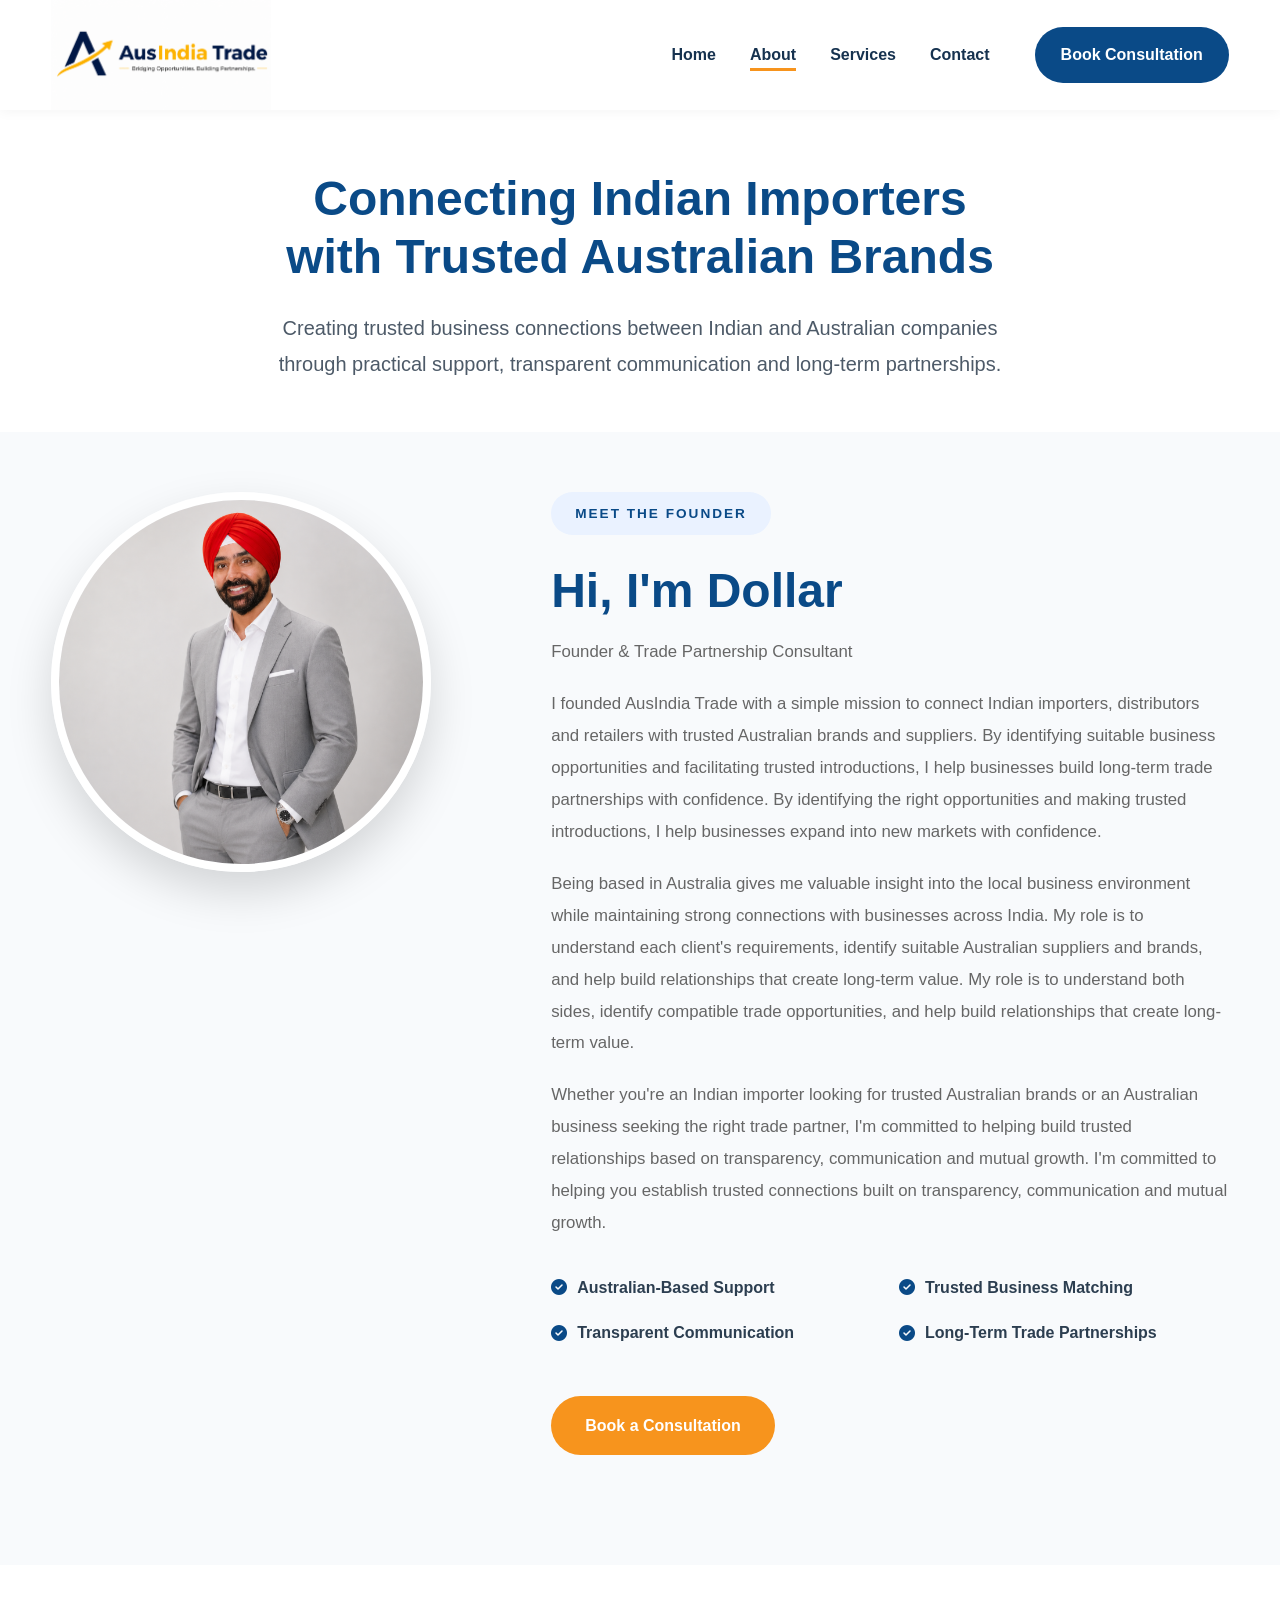
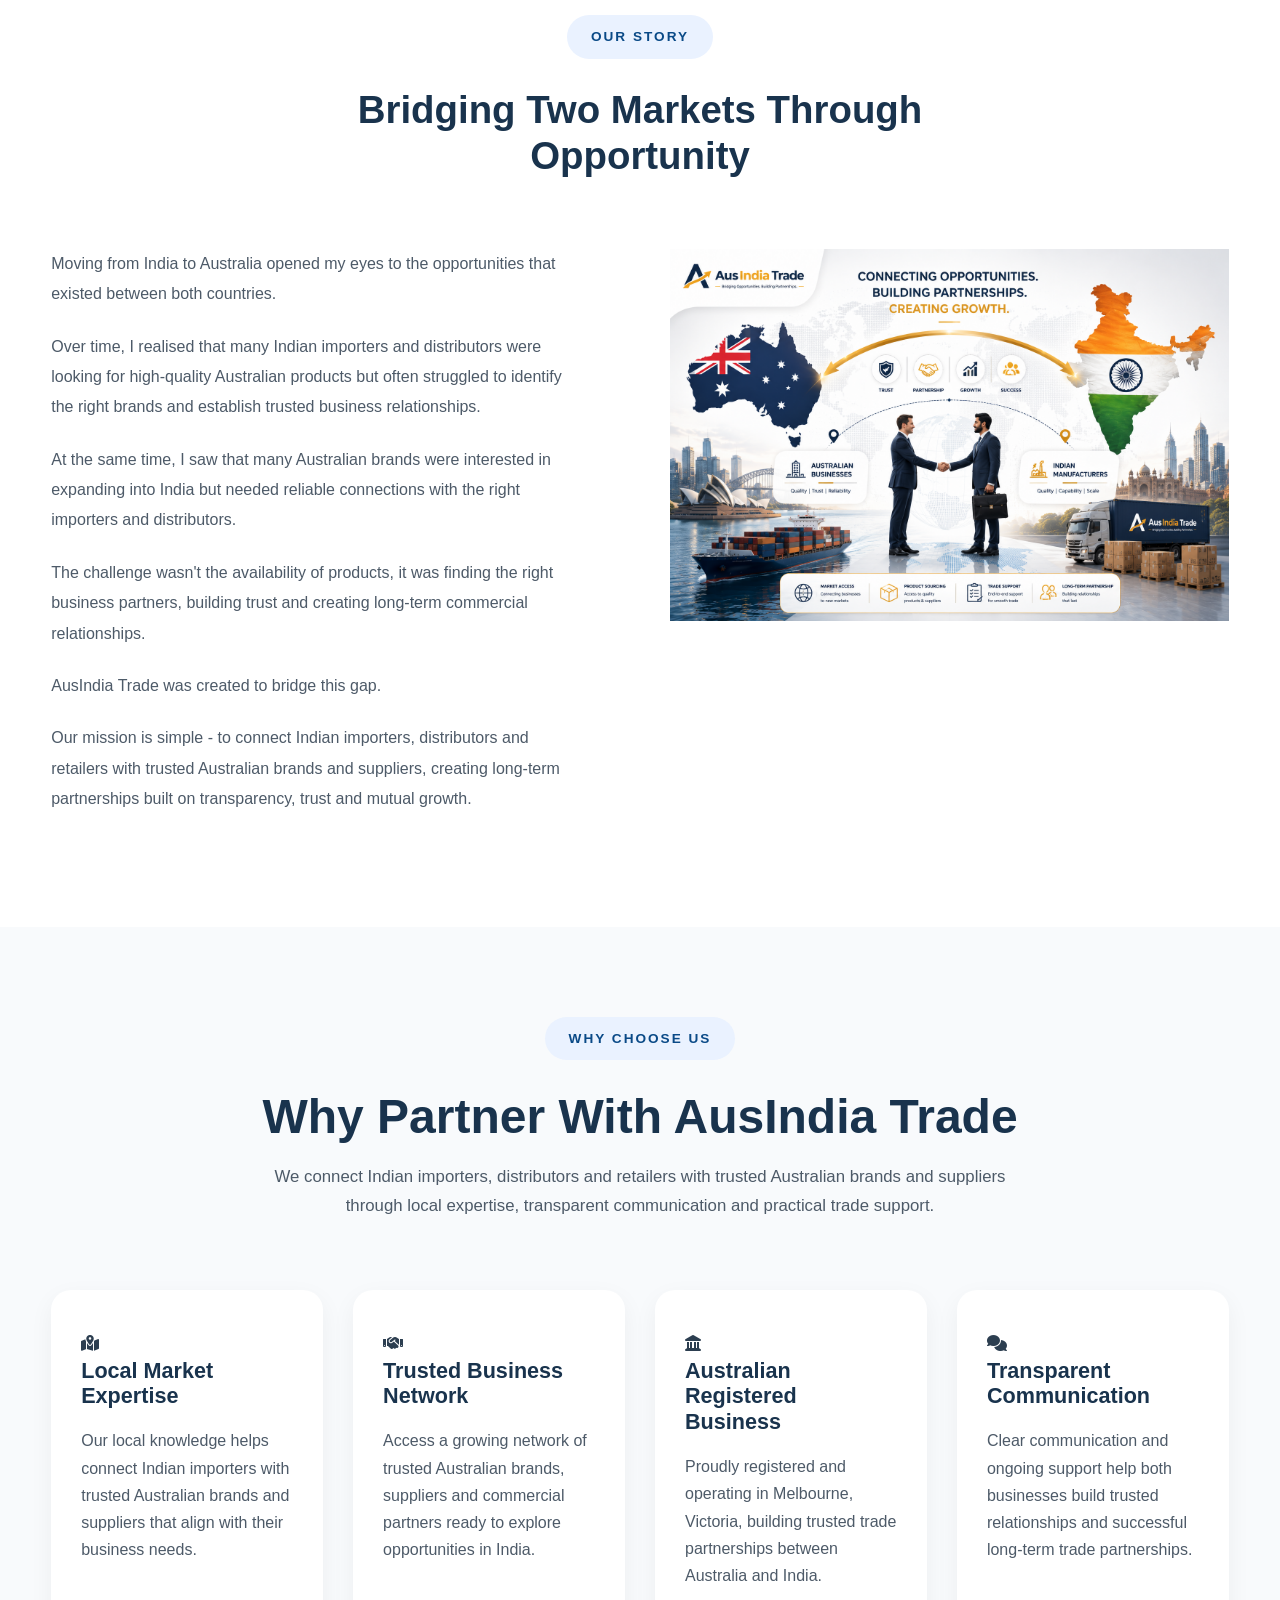
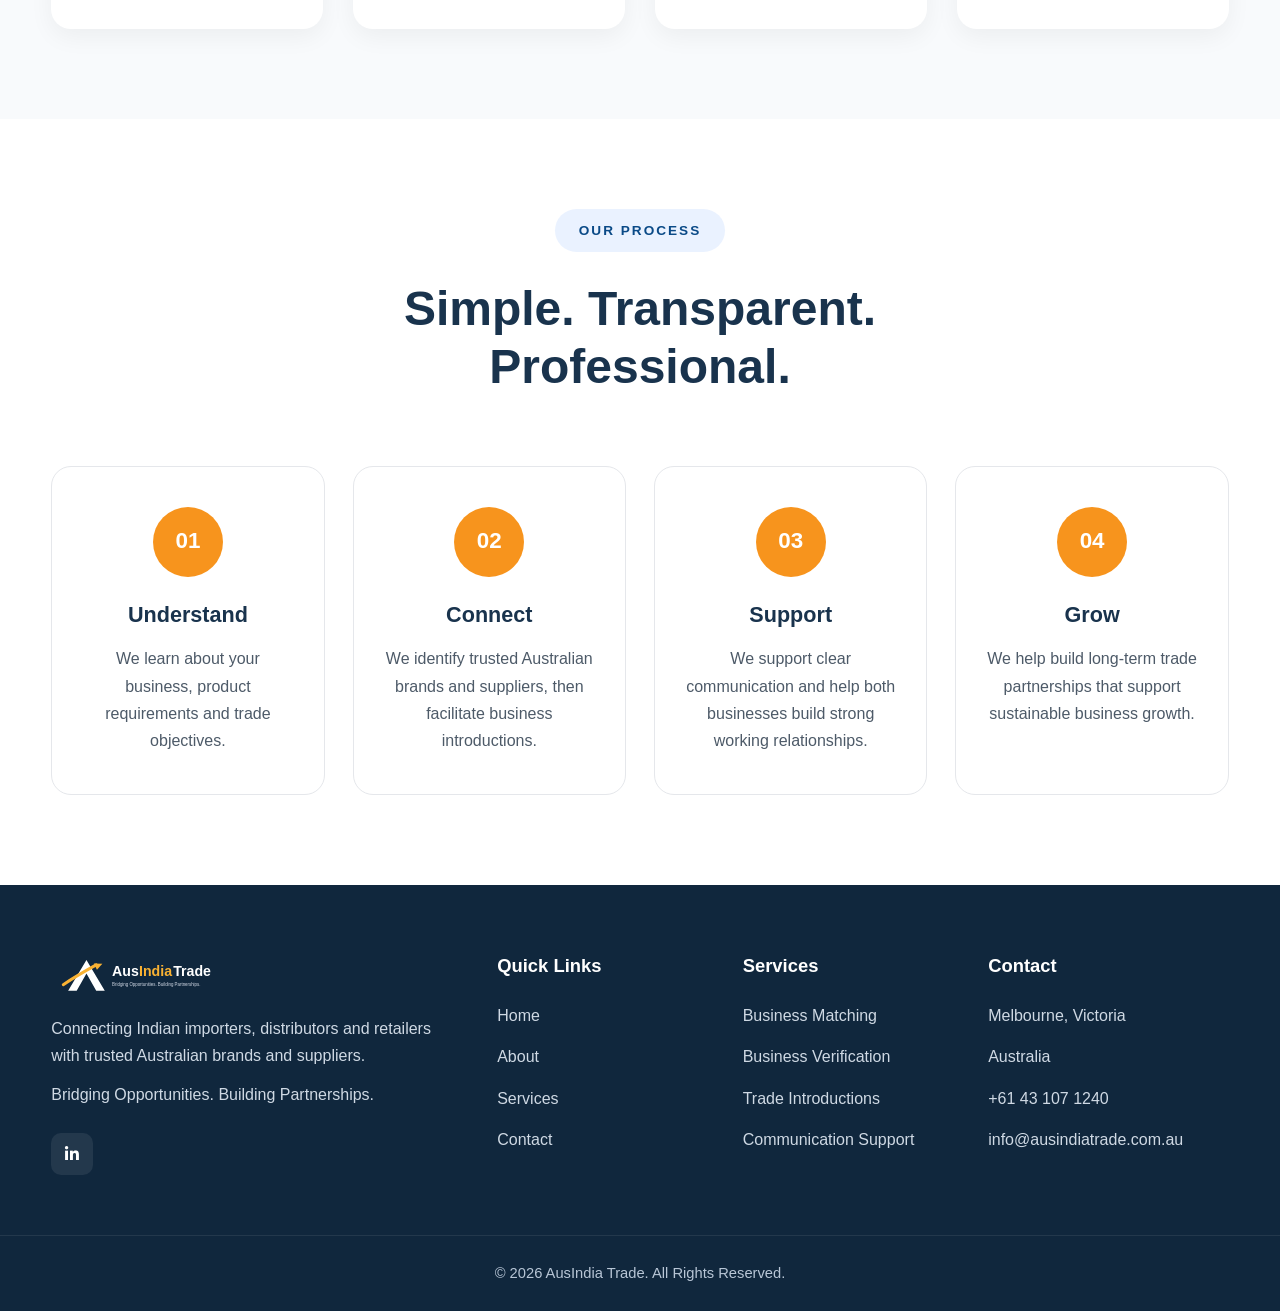
==== about.html @ f91b8e01 "Website Files Uploaded" ====
<!-- ==========================================================
ABOUT
========================================================== -->

<!DOCTYPE html>
<html lang="en">

<head>

<meta charset="UTF-8">

<meta name="viewport" content="width=device-width, initial-scale=1.0">

<meta name="description" content="Learn how AusIndia Trade connects Indian importers, distributors and retailers with trusted Australian brands and suppliers through reliable trade partnerships.">

<title>About AusIndia Trade | Connecting Indian Importers with Trusted Australian Brands</title>

<link rel="stylesheet" href="css/style.css">

<link rel="stylesheet" href="https://cdnjs.cloudflare.com/ajax/libs/font-awesome/6.7.2/css/all.min.css">

</head>

<body>

<!-- =======================================
HEADER
======================================= -->

<header class="header">

<div class="container nav-container">

<a href="index.html" class="logo">

<img src="images/logo-header.png" alt="AusIndia Trade">

</a>

<nav class="nav-menu">

<ul class="nav-links">

<li><a href="index.html">Home</a></li>
<li><a href="about.html" class="active">About</a></li>
<li><a href="services.html">Services</a></li>
<li><a href="contact.html">Contact</a></li>

</ul>

<a href="contact.html" class="btn-nav">
Book Consultation
</a>

</nav>

<div class="hamburger">
    <span></span>
    <span></span>
    <span></span>
</div>

</div>

</header>

<!--==================================
ABOUT HERO
===================================-->

<section class="page-hero">

    <div class="container">

        <div class="page-hero-content">

            <h1>
    Connecting Indian Importers<br>
    with Trusted Australian Brands
</h1>

            <p>
                Creating trusted business connections between Indian and Australian
companies through practical support, transparent communication
and long-term partnerships.
            </p>

        </div>

    </div>

</section>

<!--==================================
MEET THE FOUNDER
===================================-->

<section class="founder">

    <div class="container founder-grid">

        <div class="founder-image">

    <div class="founder-photo">

        <img src="images/founder.png" alt="Founder of AusIndia Trade">

    </div>

</div>

        <div class="founder-content">

            <span class="section-tag">Meet the Founder</span>

            <h2>
    Hi, I'm Dollar
</h2>

<p class="founder-title">
    Founder &amp; Trade Partnership Consultant
</p>

<p>
    I founded AusIndia Trade with a simple mission to connect Indian importers, distributors and retailers with trusted Australian brands and suppliers. By identifying suitable business opportunities and facilitating trusted introductions, I help businesses build long-term trade partnerships with confidence.
    By identifying the right opportunities and making trusted introductions,
    I help businesses expand into new markets with confidence.
</p>

<p>
    Being based in Australia gives me valuable insight into the local business environment while maintaining strong connections with businesses across India. My role is to understand each client's requirements, identify suitable Australian suppliers and brands, and help build relationships that create long-term value. My role is to understand both sides, identify compatible
    trade opportunities, and help build relationships that create long-term
    value.
</p>

<p>
    Whether you're an Indian importer looking for trusted Australian brands or an Australian business seeking the right trade partner, I'm committed to helping build trusted relationships based on transparency, communication and mutual growth. I'm committed to helping you
    establish trusted connections built on transparency, communication and
    mutual growth.
</p>

            <div class="founder-highlights">

                <div>
                    <i class="fas fa-check-circle"></i>
                    Australian-Based Support
                </div>

                <div>
                    <i class="fas fa-check-circle"></i>
                    Trusted Business Matching
                </div>

                <div>
                    <i class="fas fa-check-circle"></i>
                    Transparent Communication
                </div>

                <div>
                    <i class="fas fa-check-circle"></i>
                    Long-Term Trade Partnerships
                </div>

            </div>

            <a href="contact.html" class="btn btn-primary">
                Book a Consultation
            </a>

        </div>

    </div>

</section>


<!-- ==========================================================
OUR STORY
========================================================== -->

<section class="about-story">

    <div class="container">

        <div class="section-header">

            <span class="section-tag">
                OUR STORY
            </span>

            <h2>
                Bridging Two Markets Through Opportunity
            </h2>

        </div>


        <div class="about-grid">


            <div class="about-text">

                <p>
                    Moving from India to Australia opened my eyes to the
                    opportunities that existed between both countries.
                </p>

                <p>
                    Over time, I realised that many Indian importers and distributors were looking for high-quality Australian products but often struggled to identify the right brands and establish trusted business relationships.
                </p>

                <p>
                    At the same time, I saw that many Australian brands were interested in expanding into India but needed reliable connections with the right importers and distributors.
                </p>

                <p>
                    The challenge wasn't the availability of products, it was finding the right business partners, building trust and creating long-term commercial relationships.
                </p>

                <p>
                    AusIndia Trade was created to bridge this gap.
                </p>

                <p>
                    Our mission is simple - to connect Indian importers, distributors and retailers with trusted Australian brands and suppliers, creating long-term partnerships built on transparency, trust and mutual growth.
                </p>

            </div>


            <div class="about-image">

                <img src="images/about-story.png"
                     alt="Australia India Business Partnership">

            </div>


        </div>

    </div>

</section>


<!-- ==========================================================
WHY CHOOSE US
========================================================== -->

<section class="why-us">

<div class="container">

<div class="section-header">

<span class="section-tag">

WHY CHOOSE US

</span>

<h2>

Why Partner With AusIndia Trade

</h2>

<p>

We connect Indian importers, distributors and retailers with trusted Australian brands and suppliers through local expertise, transparent communication and practical trade support.

</p>

</div>

<div class="why-grid">

<div class="why-card">

<i class="fas fa-map-location-dot"></i>

<h3>

Local Market Expertise

</h3>

<p>

Our local knowledge helps connect Indian importers with trusted Australian brands and suppliers that align with their business needs.

</p>

</div>

<div class="why-card">

<i class="fas fa-handshake"></i>

<h3>

Trusted Business Network

</h3>

<p>

Access a growing network of trusted Australian brands, suppliers and commercial partners ready to explore opportunities in India.

</p>

</div>

<div class="why-card">

<i class="fas fa-landmark"></i>

<h3>

Australian Registered Business

</h3>

<p>

Proudly registered and operating in Melbourne, Victoria, building trusted trade partnerships between Australia and India.

</p>

</div>

<div class="why-card">

<i class="fas fa-comments"></i>

<h3>

Transparent Communication

</h3>

<p>

Clear communication and ongoing support help both businesses build trusted relationships and successful long-term trade partnerships.

</p>

</div>

</div>

</div>

</section>


<!-- ==========================================================
OUR PROCESS
========================================================== -->

<section class="process">

<div class="container">

<div class="section-header">

<span class="section-tag">

OUR PROCESS

</span>

<h2>

Simple. Transparent. Professional.

</h2>

</div>

<div class="process-grid">

<div class="process-card">

<div class="step-number">01</div>

<h3>Understand</h3>

<p>

We learn about your business, product requirements and trade objectives.

</p>

</div>

<div class="process-card">

<div class="step-number">02</div>

<h3>Connect</h3>

<p>

We identify trusted Australian brands and suppliers, then facilitate business introductions.

</p>

</div>

<div class="process-card">

<div class="step-number">03</div>

<h3>Support</h3>

<p>

We support clear communication and help both businesses build strong working relationships.

</p>

</div>

<div class="process-card">

<div class="step-number">04</div>

<h3>Grow</h3>

<p>

We help build long-term trade partnerships that support sustainable business growth.

</p>

</div>

</div>

</div>

</section>



<!-- =======================================
FOOTER
======================================= -->

<footer class="footer">

    <div class="container footer-grid">

        <div class="footer-column">

            <img src="images/logo-footer.svg"
                 alt="AusIndia Trade"
                 class="footer-logo">

            <p>
    Connecting Indian importers, distributors and retailers with trusted Australian brands and suppliers.
</p>

<p class="footer-tagline">
    Bridging Opportunities. Building Partnerships.
</p>

             <div class="footer-social">
    <a href="https://www.linkedin.com/company/ausindia-trade/"
       target="_blank"
       rel="noopener noreferrer"
       aria-label="LinkedIn">
        <i class="fab fa-linkedin-in"></i>
    </a>
</div>

        </div>

        <div class="footer-column">

            <h3>Quick Links</h3>

            <ul>

                <li><a href="index.html">Home</a></li>

                <li><a href="about.html">About</a></li>

                <li><a href="services.html">Services</a></li>

                <li><a href="contact.html">Contact</a></li>

            </ul>

        </div>

        <div class="footer-column">

            <h3>Services</h3>

            <ul>

                <li>Business Matching</li>
                <li>Business Verification</li>
                <li>Trade Introductions</li>
                <li>Communication Support</li>

            </ul>

        </div>

        <div class="footer-column">

    <h3>Contact</h3>

    <ul>
        <li>Melbourne, Victoria</li>
        <li>Australia</li>
        <li>
            <a href="tel:+61431071240">
                +61 43 107 1240
            </a>
        </li>
        <li>
            <a href="mailto:info@ausindiatrade.com.au">
                info@ausindiatrade.com.au
            </a>
        </li>
        <li>
            <a href="https://www.ausindiatrade.com.au" target="_blank" rel="noopener">
            </a>
        </li>
    </ul>

</div>

    </div>

    <div class="footer-bottom">

        <div class="container">

            <p>

                © 2026 AusIndia Trade. All Rights Reserved.

            </p>

        </div>

    </div>

</footer>

<script src="js/script.js"></script>

</body>

</html>
---- css/style.css ----
/*==================================================
AUSINDIA TRADE
STYLE.CSS
Version 2.0
==================================================*/


/*==================================================
RESET
==================================================*/

*{
    margin:0;
    padding:0;
    box-sizing:border-box;
}

html{
    scroll-behavior:smooth;
}

body{

    font-family:'Montserrat',sans-serif;
    font-size:16px;
    line-height:1.7;
    color:#2c3e50;
    background:#ffffff;
    overflow-x:hidden;

}

img{

    max-width:100%;
    display:block;

}

a{

    text-decoration:none;
    transition:.3s ease;

}

ul{

    list-style:none;

}

section{

    padding:90px 0;

}

.about-story{

    padding-top:50px;

}

.container{

    width:min(1180px,92%);
    margin:auto;

}


/*==================================================
ROOT COLOURS
==================================================*/

:root{

    --primary:#0A4A87;
    --secondary:#F7941D;
    --dark:#16324F;
    --light:#F8FAFC;
    --white:#ffffff;
    --text:#4d5a68;
    --heading:#19334d;
    --border:#e5e7eb;
    --success:#17a34a;

    --radius:16px;

    --shadow-sm:
        0 8px 24px rgba(0,0,0,.05);

    --shadow:
        0 18px 45px rgba(0,0,0,.08);

    --shadow-lg:
        0 25px 60px rgba(0,0,0,.12);

}


/*==================================================
TYPOGRAPHY
==================================================*/

h1,h2,h3,h4{

    color:var(--heading);
    line-height:1.2;
    font-weight:700;

}

h1{

font-size: clamp(2.2rem, 3.5vw, 3.2rem);

}

h2{

    font-size:clamp(2rem,4vw,3rem);

}

.about-story .section-header h2{

    font-size:clamp(1.8rem,3vw,2.5rem);

}


.about-story p{

    margin-bottom:22px;
    line-height:1.9;

}

h3{

    font-size:1.35rem;

}

p{

    color:var(--text);

}

.section-header{

    max-width:760px;
    margin:0 auto 70px;
    text-align:center;

}

.section-header p{

    margin-top:18px;
    font-size:1.05rem;

}

.section-tag{

    display:inline-block;
    background:#eaf3ff;
    color:var(--primary);
    padding:10px 22px;
    border-radius:100px;
    font-size:.82rem;
    font-weight:700;
    letter-spacing:1.5px;
    margin-bottom:20px;

}


/*==================================================
BUTTONS
==================================================*/

.btn{

    display:inline-flex;
    align-items:center;
    justify-content:center;
    gap:10px;

    padding:16px 34px;

    border-radius:50px;

    font-weight:700;

    transition:.35s;

}

.btn-primary{

    background:var(--secondary);
    color:#fff;

}

.btn-primary:hover{

    background:#d97d0b;
    transform:translateY(-4px);

}

.btn-outline{

    border:2px solid var(--primary);
    color:var(--primary);

}

.btn-outline:hover{

    background:var(--primary);
    color:#fff;

}


/*==================================================
HEADER
==================================================*/

.header{

    position:sticky;
    top:0;
    z-index:1000;

    background:#fff;

    box-shadow:0 1px 12px rgba(0,0,0,.05);

}

.nav-container{

    display:flex;
    align-items:center;
    justify-content:space-between;

    min-height:90px;

}

.logo img {
    height: 110px;
    width: auto;
    display: block;
}

.nav-menu{

    display:flex;
    align-items:center;
    gap:45px;

}

.nav-links{

    display:flex;
    gap:34px;

}

.nav-links a{

    color:var(--dark);
    font-weight:600;
    position:relative;

}

.nav-links a::after{

    content:'';

    position:absolute;
    bottom:-8px;
    left:0;

    width:0;
    height:3px;

    background:var(--secondary);

    transition:.35s;

}

.nav-links a:hover::after,
.nav-links .active::after{

    width:100%;

}

.btn-nav{

    background:var(--primary);
    color:#fff;
    padding:14px 26px;
    border-radius:40px;
    font-weight:700;

}

.btn-nav:hover{

    background:#073763;

}

.hamburger{

    display:none;
    flex-direction:column;
    gap:6px;
    cursor:pointer;

}

.hamburger span{

    width:28px;
    height:3px;
    background:var(--dark);
    border-radius:20px;

}


/*==================================================
HERO
==================================================*/

.hero{

    background:
    linear-gradient(135deg,#eef6ff 0%,#ffffff 100%);

    padding:110px 0 90px;

}

.hero-grid{

    display:grid;
    grid-template-columns:1.1fr .9fr;
    gap:70px;
    align-items:center;

}

.hero-badge{

    display:inline-flex;
    align-items:center;
    gap:10px;

    background:#fff;

    color:var(--primary);

    border-radius:40px;

    padding:12px 24px;

    font-weight:700;

    box-shadow:var(--shadow-sm);

    margin-bottom:30px;

}

.hero h1{

    margin-bottom:25px;

}

.hero h1 span{

    display:block;
    color:var(--primary);

}

.hero p{

    font-size:1.08rem;
    max-width:650px;
    margin-bottom:40px;

}

.hero-buttons{

    display:flex;
    gap:18px;
    flex-wrap:wrap;

    margin-bottom:60px;

}

.hero-stats{

    display:grid;
    grid-template-columns:repeat(4,1fr);
    gap:20px;

}

.hero-content {
    order:1;
}

.hero-image {
    order:2;
}


.hero-image img {
    width:100%;
    max-width:650px;
    height:auto;
    animation:none;
}

.stat{

    background:#fff;

    padding:25px;

    border-radius:16px;

    text-align:center;

    box-shadow:var(--shadow-sm);

}

.stat h2{

    color:var(--primary);
    font-size:2rem;
    margin-bottom:8px;

}

.hero-image{
    order:1;
    max-width:650px;
    margin:0 auto;
    display:flex;
    align-items:flex-start;
    justify-content:center;
}

@keyframes float{

    0%,100%{

        transform:translateY(0);

    }

    50%{

        transform:translateY(-14px);

    }

}

/*==================================================
TRUST BAR
==================================================*/

.trust-bar{

    background:var(--primary);
    color:#fff;
    padding:22px 0;

}

.trust-items{

    display:grid;
    grid-template-columns:repeat(5,1fr);
    gap:25px;
    align-items:center;
    text-align:center;

}

.trust-items div{

    display:flex;
    align-items:center;
    justify-content:center;
    gap:12px;

    font-weight:700;
    font-size:.95rem;

}

.trust-items i{

    color:var(--secondary);
    font-size:1.3rem;

}


/*==================================================
ABOUT PREVIEW
==================================================*/

.about-preview{

    background:#ffffff;

}

.about-grid{

    display:grid;
    grid-template-columns:repeat(3,1fr);
    gap:30px;
    align-items:stretch;

}

.about-story .about-grid{

    display:grid;
    grid-template-columns:1fr 1fr;
    gap:60px;
    align-items:start;

}

.about-image{
    display:flex;
    align-items:flex-start;
}

.about-image img{

    width:100%;
    max-width:600px;
    height:auto;
    display:block;

}

.about-grid p{

    max-width:520px;
    line-height:1.9;

}

.about-text{

    max-width:560px;

}

.about-card{

    background:#fff;

    padding:32px 30px;

    border-radius:18px;

    text-align:center;

    box-shadow:var(--shadow-sm);

    transition:.35s;

    border:1px solid var(--border);

}

.about-card:hover{

    transform:translateY(-10px);

    box-shadow:var(--shadow);

}

.about-card i{

    width:75px;
    height:75px;

    display:flex;
    align-items:center;
    justify-content:center;

    margin:0 auto 25px;

    border-radius:50%;

    background:#eef6ff;

    color:var(--primary);

    font-size:2rem;

}

.about-card h3{

    margin-bottom:18px;

}

.about-card p{

    color:var(--text);

}


/*==================================================
WHY CHOOSE US
==================================================*/

.why-us{

    background:var(--light);

}

.why-grid{

    display:grid;
    grid-template-columns:repeat(4,1fr);
    gap:30px;
    align-items:stretch;

}

.why-card{

    background:#fff;

    border-radius:20px;

    padding:40px 30px;

    box-shadow:var(--shadow-sm);

    transition:.35s;

}

.why-card:hover{

    transform:translateY(-8px);

    box-shadow:var(--shadow);

}

.why-icon{

    width:72px;
    height:72px;

    display:flex;
    align-items:center;
    justify-content:center;

    border-radius:18px;

    background:#eef6ff;

    color:var(--primary);

    font-size:1.9rem;

    margin-bottom:25px;

}

.why-card h3{

    margin-bottom:18px;

}


/*==================================================
PROCESS
==================================================*/

.process{

    background:#fff;

}

.process-grid{

    display:grid;
    grid-template-columns:repeat(4,1fr);
    gap:28px;

}

.process-card{

    background:#fff;

    padding:40px 30px;

    border-radius:20px;

    text-align:center;

    border:1px solid var(--border);

    transition:.35s;

}

.process-card:hover{

    transform:translateY(-8px);

    box-shadow:var(--shadow);

}

.step-number{

    width:70px;
    height:70px;

    margin:0 auto 25px;

    border-radius:50%;

    display:flex;
    align-items:center;
    justify-content:center;

    background:var(--secondary);

    color:#fff;

    font-size:1.4rem;

    font-weight:800;

}

.process-card h3{

    margin-bottom:18px;

}


/*==================================================
SERVICES
==================================================*/

.services{

    background:var(--light);

}

.services-grid{

    display:grid;
    grid-template-columns:repeat(3,1fr);
    gap:30px;

}

.service-card{

    background:#fff;

    border-radius:20px;

    padding:40px 35px;

    transition:.35s;

    box-shadow:var(--shadow-sm);

}

.service-card:hover{

    transform:translateY(-10px);

    box-shadow:var(--shadow);

}

.service-icon{

    width:72px;
    height:72px;

    display:flex;
    align-items:center;
    justify-content:center;

    border-radius:18px;

    background:linear-gradient(135deg,var(--primary),#1565c0);

    color:#fff;

    font-size:1.8rem;

    margin-bottom:25px;

}

.service-card h3{

    margin-bottom:18px;

}

.service-card p{

    color:var(--text);

}


/*==================================================
INDUSTRIES
==================================================*/

.industries{

    background:#fff;

}

.industry-grid{

    display:grid;
    grid-template-columns:repeat(4,1fr);
    gap:20px;

}

.industry-card{

    background:#f8fbff;

    border:1px solid var(--border);

    border-radius:14px;

    padding:24px;

    text-align:center;

    font-weight:600;

    transition:.3s;

}

.industry-card:hover{

    background:var(--primary);

    color:#fff;

    transform:translateY(-5px);

}


/*==================================================
WHY INDIA
==================================================*/

.why-india{

    background:linear-gradient(180deg,#f9fcff,#eef6ff);

}

.india-grid{

    display:grid;
    grid-template-columns:repeat(4,1fr);
    gap:28px;

}

.india-card{

    background:#fff;

    padding:35px;

    border-radius:18px;

    text-align:center;

    box-shadow:var(--shadow-sm);

    transition:.35s;

}

.india-card:hover{

    transform:translateY(-8px);

    box-shadow:var(--shadow);

}

.india-card i{

    font-size:2.4rem;

    color:var(--secondary);

    margin-bottom:24px;

}

.india-card h3{

    margin-bottom:18px;

}

/*==================================================
TESTIMONIALS
==================================================*/

.testimonials{

    background:var(--light);

}

.testimonial-grid{

    display:grid;
    grid-template-columns:repeat(3,1fr);
    gap:30px;

}

.testimonial-card{

    background:#fff;

    padding:40px;

    border-radius:20px;

    box-shadow:var(--shadow-sm);

    position:relative;

    transition:.35s;

}

.testimonial-card:hover{

    transform:translateY(-8px);

    box-shadow:var(--shadow);

}

.quote{

    width:60px;
    height:60px;

    border-radius:50%;

    background:var(--primary);

    color:#fff;

    display:flex;
    align-items:center;
    justify-content:center;

    font-size:1.4rem;

    margin-bottom:25px;

}

.testimonial-card p{

    font-size:1rem;
    color:var(--text);

}


/*==================================================
FAQ
==================================================*/

.faq{

    background:#fff;

}

.faq-wrapper{

    max-width:900px;

    margin:auto;

}

.faq-item{

    border:1px solid var(--border);

    border-radius:14px;

    overflow:hidden;

    margin-bottom:18px;

    background:#fff;

    box-shadow:var(--shadow-sm);

}

.faq-question{

    width:100%;

    background:#fff;

    border:none;

    cursor:pointer;

    display:flex;

    align-items:center;

    justify-content:space-between;

    padding:24px 30px;

    font-size:1.05rem;

    font-weight:700;

    color:var(--heading);

    transition:.3s;

}

.faq-question:hover{

    background:#f6f9fc;

}

.faq-question i{

    color:var(--secondary);

    transition:.3s;

}

.faq-item.active .faq-question i{

    transform:rotate(45deg);

}

.faq-answer{

    max-height:0;

    overflow:hidden;

    transition:max-height .35s ease;

}

.faq-answer p{

    padding:0 30px 30px;

    color:var(--text);

}


/*==================================================
CALL TO ACTION
==================================================*/

.cta{

    background:
    linear-gradient(135deg,
    var(--primary),
    #0f5aa5);

}

.cta-box{

    text-align:center;

    color:#fff;

    max-width:900px;

    margin:auto;

}

.cta-box h2{

    color:#fff;

    margin-bottom:25px;

    font-size:clamp(2rem,4vw,3rem);

}

.cta-box p{

    color:rgba(255,255,255,.92);

    margin-bottom:40px;

    font-size:1.1rem;

}

.cta-buttons{

    display:flex;

    justify-content:center;

    gap:20px;

    flex-wrap:wrap;

}

.cta .btn-outline{

    border:2px solid #fff;

    color:#fff;

}

.cta .btn-outline:hover{

    background:#fff;

    color:var(--primary);

}


/*==================================================
FOOTER
==================================================*/

.footer{

    background:#10273d;

    color:#cfd9e4;

    padding:70px 0 0;

}

.footer-grid{

    display:grid;

    grid-template-columns:
    2fr
    1fr
    1fr
    1.2fr;

    gap:45px;

}

.footer-logo{

    width:220px;

    margin-bottom:18px;

}

.footer-column h3{

    color:#fff;

    margin-bottom:25px;

    font-size:1.15rem;

}

.footer-column p{

    color:#cfd9e4;

    margin-bottom:12px;

}

.footer-column ul li{

    margin-bottom:14px;

}

.footer-column ul li a{

    color:#cfd9e4;

}

.footer-column ul li a:hover{

    color:var(--secondary);

    padding-left:5px;

}

.footer-social{

    display:flex;

    gap:15px;

    margin-top:25px;

}

.footer-social a{

    width:42px;

    height:42px;

    border-radius:10px;

    display:flex;

    align-items:center;

    justify-content:center;

    background:rgba(255,255,255,.08);

    color:#fff;

    transition:.3s;

}

.footer-social a:hover{

    background:var(--secondary);

    transform:translateY(-3px);

}

.footer-bottom{

    border-top:1px solid rgba(255,255,255,.08);

    margin-top:60px;

    padding:25px 0;

    text-align:center;

}

.footer-bottom p{

    color:#b8c6d6;

    font-size:.92rem;

}


/*==================================================
UTILITY CLASSES
==================================================*/

.text-center{

    text-align:center;

}

.mt-0{margin-top:0;}
.mt-20{margin-top:20px;}
.mt-30{margin-top:30px;}
.mt-40{margin-top:40px;}
.mt-60{margin-top:60px;}

.mb-20{margin-bottom:20px;}
.mb-30{margin-bottom:30px;}
.mb-40{margin-bottom:40px;}
.mb-60{margin-bottom:60px;}

.rounded{

    border-radius:var(--radius);

}

.shadow{

    box-shadow:var(--shadow);

}

.bg-light{

    background:var(--light);

}

.bg-white{

    background:#fff;

}

.text-primary{

    color:var(--primary);

}

.text-secondary{

    color:var(--secondary);

}

/*==================================================
ANIMATIONS
==================================================*/

.fade-up{

    opacity:0;

    transform:translateY(40px);

    transition:
        opacity .7s ease,
        transform .7s ease;

}

.fade-up.show{

    opacity:1;

    transform:translateY(0);

}

.fade-left{

    opacity:0;

    transform:translateX(-50px);

    transition:
        opacity .7s ease,
        transform .7s ease;

}

.fade-left.show{

    opacity:1;

    transform:translateX(0);

}

.fade-right{

    opacity:0;

    transform:translateX(50px);

    transition:
        opacity .7s ease,
        transform .7s ease;

}

.fade-right.show{

    opacity:1;

    transform:translateX(0);

}

.zoom-in{

    opacity:0;

    transform:scale(.9);

    transition:
        opacity .6s ease,
        transform .6s ease;

}

.zoom-in.show{

    opacity:1;

    transform:scale(1);

}


/*==================================================
SCROLLBAR
==================================================*/

::-webkit-scrollbar{

    width:10px;

}

::-webkit-scrollbar-track{

    background:#eef2f5;

}

::-webkit-scrollbar-thumb{

    background:var(--primary);

    border-radius:100px;

}

::-webkit-scrollbar-thumb:hover{

    background:#063968;

}


/*==================================================
SELECTION
==================================================*/

::selection{

    background:var(--secondary);

    color:#fff;

}


/*==================================================
BACK TO TOP BUTTON
==================================================*/

.back-to-top{

    position:fixed;

    right:30px;

    bottom:30px;

    width:52px;

    height:52px;

    border:none;

    border-radius:50%;

    background:var(--secondary);

    color:#fff;

    font-size:1.1rem;

    cursor:pointer;

    display:flex;

    align-items:center;

    justify-content:center;

    box-shadow:var(--shadow);

    opacity:0;

    visibility:hidden;

    transform:translateY(15px);

    transition:.35s;

    z-index:999;

}

.back-to-top.show{

    opacity:1;

    visibility:visible;

    transform:translateY(0);

}

.back-to-top:hover{

    background:var(--primary);

}

.services-grid-three{

    display:grid;
    grid-template-columns:repeat(3,1fr);
    gap:30px;

}

/*==================================================
RESPONSIVE
==================================================*/

@media (max-width:1100px){

.hero-grid{

    grid-template-columns:1fr;

    text-align:center;

}

.hero-content{

    order:2;

}

.hero-image{

    order:1;

    max-width:650px;

    margin:auto;

}

.hero-buttons{

    justify-content:center;

}

.hero-stats{

    grid-template-columns:repeat(2,1fr);

}

.about-grid,
.why-grid,
.services-grid,
.india-grid{

    grid-template-columns:repeat(2,1fr);

}

.process-grid{

    grid-template-columns:repeat(2,1fr);

}

.industry-grid{

    grid-template-columns:repeat(3,1fr);

}

.footer-grid{

    grid-template-columns:repeat(2,1fr);

}

}


/*==================================================
TABLET
==================================================*/

@media (max-width:768px){

section{

    padding:70px 0;

}

.nav-menu{

    position:fixed;

    top:90px;

    left:-100%;

    width:100%;

    background:#fff;

    flex-direction:column;

    align-items:flex-start;

    padding:35px;

    gap:30px;

    transition:.35s;

    box-shadow:0 10px 25px rgba(0,0,0,.08);

}

.nav-menu.active{

    left:0;

}

.nav-links{

    flex-direction:column;

    width:100%;

    gap:25px;

}

.btn-nav{

    width:100%;

    text-align:center;

}

.hamburger{

    display:flex;

}

.hero{
    padding:140px 0 110px;
}

.hero h1{
    font-size:2rem;
    line-height:1.15;
}

.hero-stats{

    grid-template-columns:1fr 1fr;

}

.about-grid,
.why-grid,
.services-grid,
.process-grid,
.india-grid,
.testimonial-grid{

    grid-template-columns:1fr;

}

.industry-grid{

    grid-template-columns:repeat(2,1fr);

}

.trust-items{

    grid-template-columns:1fr 1fr;

    gap:20px;

}

.cta-buttons{

    flex-direction:column;

}

.footer-grid{

    grid-template-columns:1fr;

    text-align:center;

    gap:25px;

}

.footer-logo{

    margin:0 auto 25px;

}

.footer-social{

    justify-content:center;

}

}


/*==================================================
MOBILE
==================================================*/

@media (max-width:480px){

.container{

    width:94%;

}

.hero{

    padding:80px 0;

}

.hero h1{

    font-size:2rem;

}

.hero p{

    font-size:1rem;

}

.hero-buttons{

    flex-direction:column;

}

.hero-buttons .btn{

    width:100%;

}

.hero-stats{

    grid-template-columns:1fr;

}

.stat{

    padding:20px;

}

.section-header{

    margin-bottom:45px;

}

.section-tag{

    font-size:.72rem;

}

.industry-grid{

    grid-template-columns:1fr;

}

.trust-items{

    grid-template-columns:1fr;

}

.about-card,
.why-card,
.service-card,
.process-card,
.india-card,
.testimonial-card{

    padding:30px 24px;

}

.faq-question{

    padding:20px;

    font-size:.95rem;

}

.faq-answer p{

    padding:0 20px 20px;

}

.back-to-top{

    right:18px;

    bottom:18px;

}

}


/*==================================================
LARGE DESKTOPS
==================================================*/

@media (min-width:1500px){

.container{

    max-width:1320px;

}

.hero{

    padding:140px 0 110px;

}

.hero-grid{
    display:grid;
    grid-template-columns:1.1fr 0.9fr;
    gap:100px;
    align-items:center;
}

.hero h1{

    max-width:760px;

}

}

}

.page-hero{

    background:linear-gradient(135deg,#eef6ff 0%,#ffffff 100%);
    padding:60px 0;
    text-align:center;

}

.page-hero-content{

    max-width:1100px;
    margin:0 auto;
    text-align:center;

}

.page-hero h1{

    font-size:3.2rem;
    line-height:1.2;
    font-weight:700;
    color:var(--primary);
    margin-bottom:25px;

}

.page-hero h1 span{

    display:block;
    color:var(--primary);

}

.page-hero p{

    max-width:780px;
    margin:0 auto;
    font-size:1.08rem;

}

/*==================================================
CONTACT PAGE
==================================================*/

.contact-grid{

    display:grid;
    grid-template-columns:1fr 1.1fr;
    gap:60px;
    align-items:start;

}

.contact-form{

    background:#fff;
    padding:20px 40px 40px;
    border-radius:16px;
    box-shadow:0 12px 35px rgba(0,0,0,0.08);
    margin-top:-30px;

}

.contact-form h2{
    font-size:2.2rem;
    margin-bottom:20px;
    line-height:1.2;
    color:var(--heading);
}

.contact-form .btn{

    width:100%;
    margin-top:10px;

}

.contact-form .btn{

    width:100%;
    padding:16px;
    font-size:1rem;
    font-weight:600;
    border-radius:50px;

}

.contact-form .form-group{

    margin-bottom:20px;

}

.contact-form label{

    display:block;
    font-weight:600;
    margin-bottom:8px;
    color:var(--dark);

}

.contact-form input,
.contact-form textarea{

    width:100%;
    padding:14px 16px;
    border:1px solid #d9e2ec;
    border-radius:10px;
    font-size:1rem;
    font-family:inherit;
    transition:0.3s;

}

.contact-form textarea{

    resize:vertical;
    min-height:160px;

}

.contact-form input:focus,
.contact-form textarea:focus{

    outline:none;
    border-color:var(--primary);

}

.contact-section{
    padding:40px 0 80px;
}

.contact-info .info-box{

    display:flex;
    align-items:flex-start;
    gap:18px;
    margin-bottom:24px;
    padding:20px;
    background:#fff;
    border-radius:12px;
    box-shadow:0 8px 25px rgba(0,0,0,0.06);

}

.contact-info .info-box i{

    width:48px;
    height:48px;
    display:flex;
    align-items:center;
    justify-content:center;
    border-radius:50%;
    background:var(--primary);
    color:#fff;
    font-size:1.1rem;
    flex-shrink:0;

}

.contact-info .info-box h4{

    margin-bottom:6px;

}

.contact-info .info-box p{

    margin:0;
    color:#666;

}

.contact-info .info-box a{

    color:var(--dark);
    text-decoration:none;
    font-weight:500;
    transition:0.3s ease;

}

.contact-info h2{

    margin-bottom:16px;

}

.contact-info .info-box a:hover{

    color:var(--primary);
    text-decoration:underline;

}

.contact-info > p{

    max-width:650px;

}

.contact-info .info-box{

    min-height:110px;
    transition:0.3s ease;

}

.contact-info .info-box:hover{

    transform:translateY(-4px);
    box-shadow:0 15px 35px rgba(0,0,0,.10);

}

/*==================================
ABOUT HERO
==================================*/

.page-hero{

    background:#ffffff;
    padding:60px 0 50px;
    text-align:center;

}

.page-hero-content{

    max-width:850px;
    margin:0 auto;

}

.page-hero h1{

    font-size:3rem;
    line-height:1.2;
    font-weight:700;
    color:var(--primary);
    margin-bottom:25px;

}

.page-hero p{

    font-size:1.25rem;
    line-height:1.8;
    color:var(--text);

}

/*=====================================
FOUNDER
=====================================*/

.founder{

    padding:90px 0;

}

.founder-grid{

    display:grid;
    grid-template-columns:420px 1fr;
    gap:80px;

    align-items:flex-start;

}

.founder-image{

    text-align:center;

}

.founder-image img{

    width:380px;
    height:380px;
    object-fit:cover;
    border-radius:50%;
    border:8px solid #fff;
    box-shadow:0 20px 45px rgba(0,0,0,.15);

}

.founder{

    padding:60px 0 110px;
    background:#f8fafc;

}

.section-tag{

    display:inline-block;
    padding:10px 24px;

    background:#EAF2FF;

    color:var(--primary);

    font-size:.85rem;
    font-weight:700;
    text-transform:uppercase;
    letter-spacing:2px;

    border-radius:999px;

    margin-bottom:28px;

}

.founder-content h2{

    font-size:3rem;
    line-height:1.15;
    color:var(--primary);

    margin-bottom:18px;

}

.founder-content h3{

    font-size:2rem;
    color:var(--primary);

    margin-bottom:10px;

}

.founder-content h4{

    color:var(--primary);
    font-size:1rem;
    text-transform:uppercase;
    letter-spacing:2px;
    margin-bottom:30px;
    font-weight:700;

}

.founder-content p{

    color:#666;
    line-height:1.9;
    margin-bottom:20px;
    font-size:1.05rem;

}

.founder .btn{

    margin-top:15px;

}

.founder-highlights{

    display:grid;
    grid-template-columns:repeat(2,1fr);
    gap:18px;
    margin:35px 0;

}

.founder-highlights div{

    display:flex;
    align-items:center;
    gap:10px;
    font-weight:600;

}

.founder-highlights i{

    color:var(--primary);

}

@media(max-width:900px){

.founder-grid{

    grid-template-columns:1fr;
    gap:50px;
    text-align:center;

}

.founder-image img{

    width:260px;
    height:260px;

}

.founder-highlights{

    grid-template-columns:1fr;

}

.founder-highlights div{

    justify-content:center;

}

}

/*==================================================
PRINT
==================================================*/

@media print{

.header,
.footer,
.back-to-top,
.hero-buttons,
.cta{

    display:none;

}

body{

    color:#000;

    background:#fff;

}

section{

    padding:25px 0;

}

a{

    color:#000;

    text-decoration:none;

}

}


.hero-image {
    transform: translateY(20px);
}




/*==================================================
END OF FILE
==================================================*/
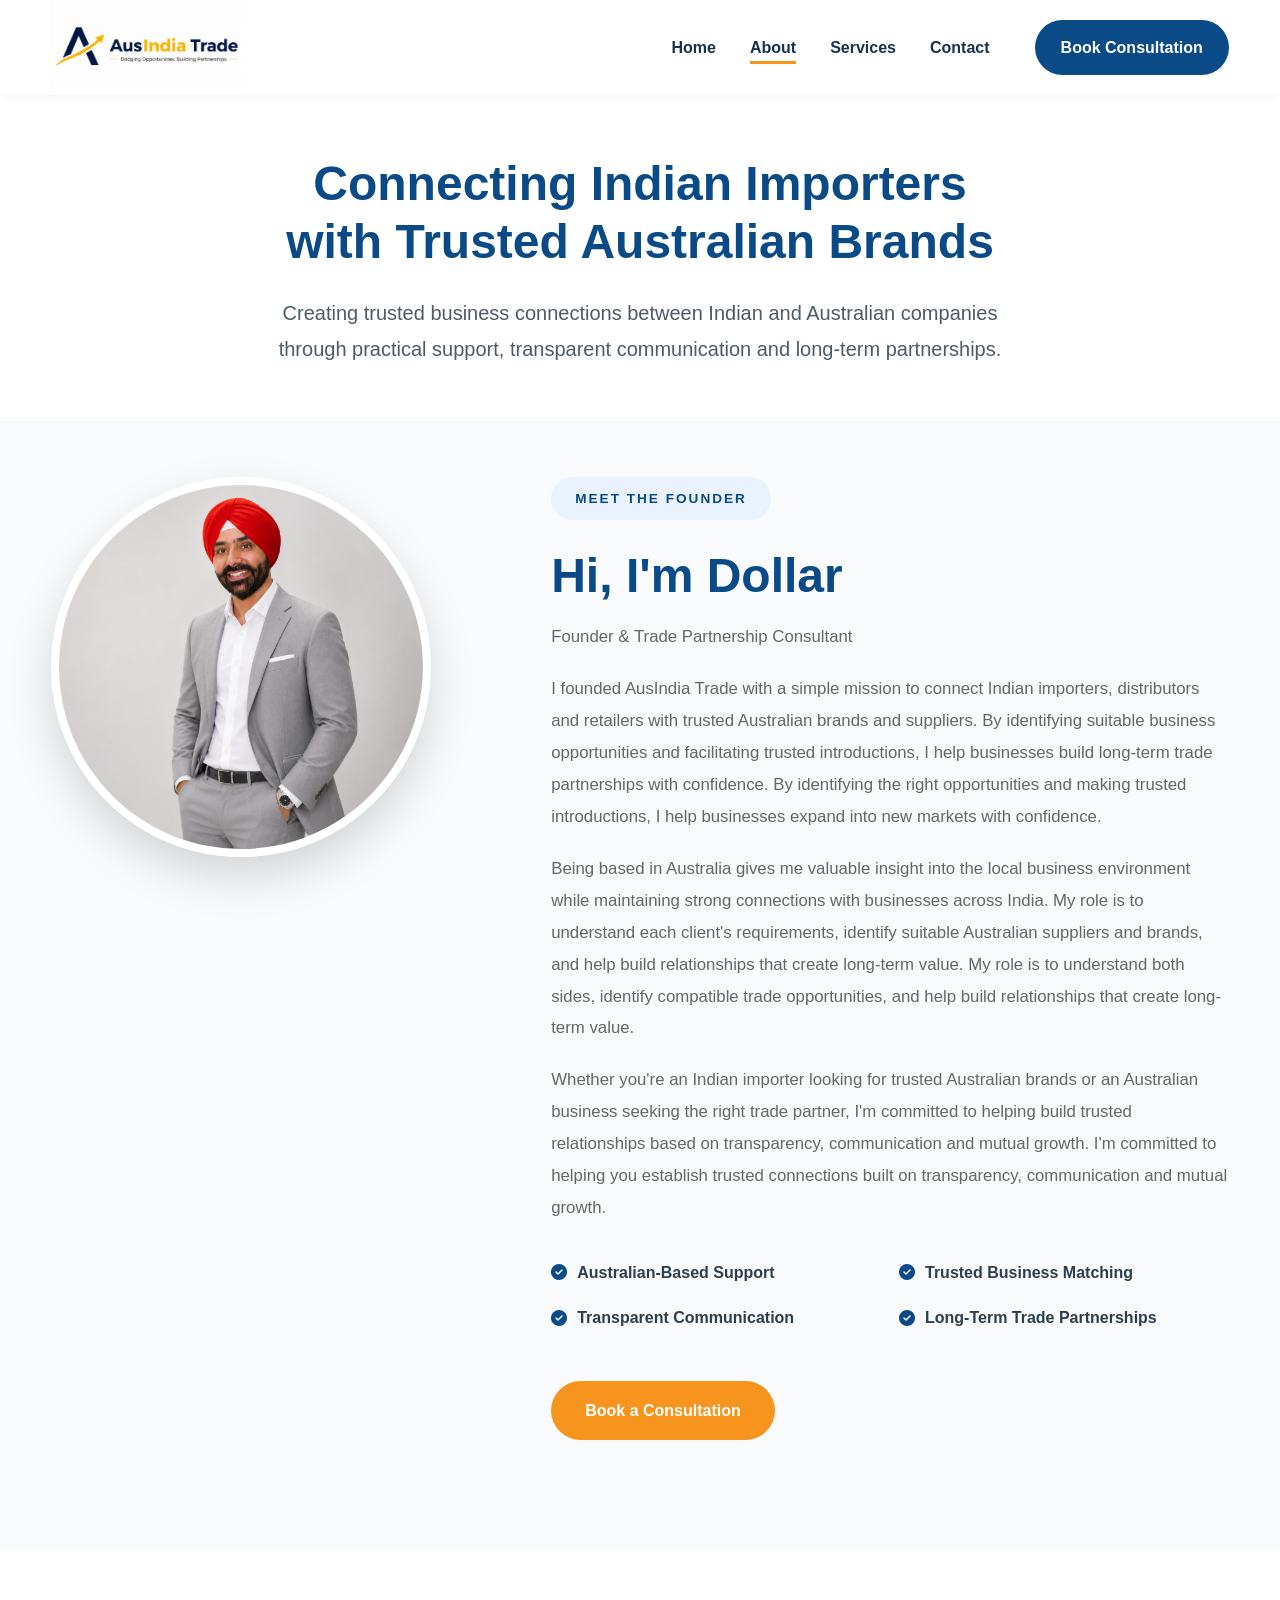
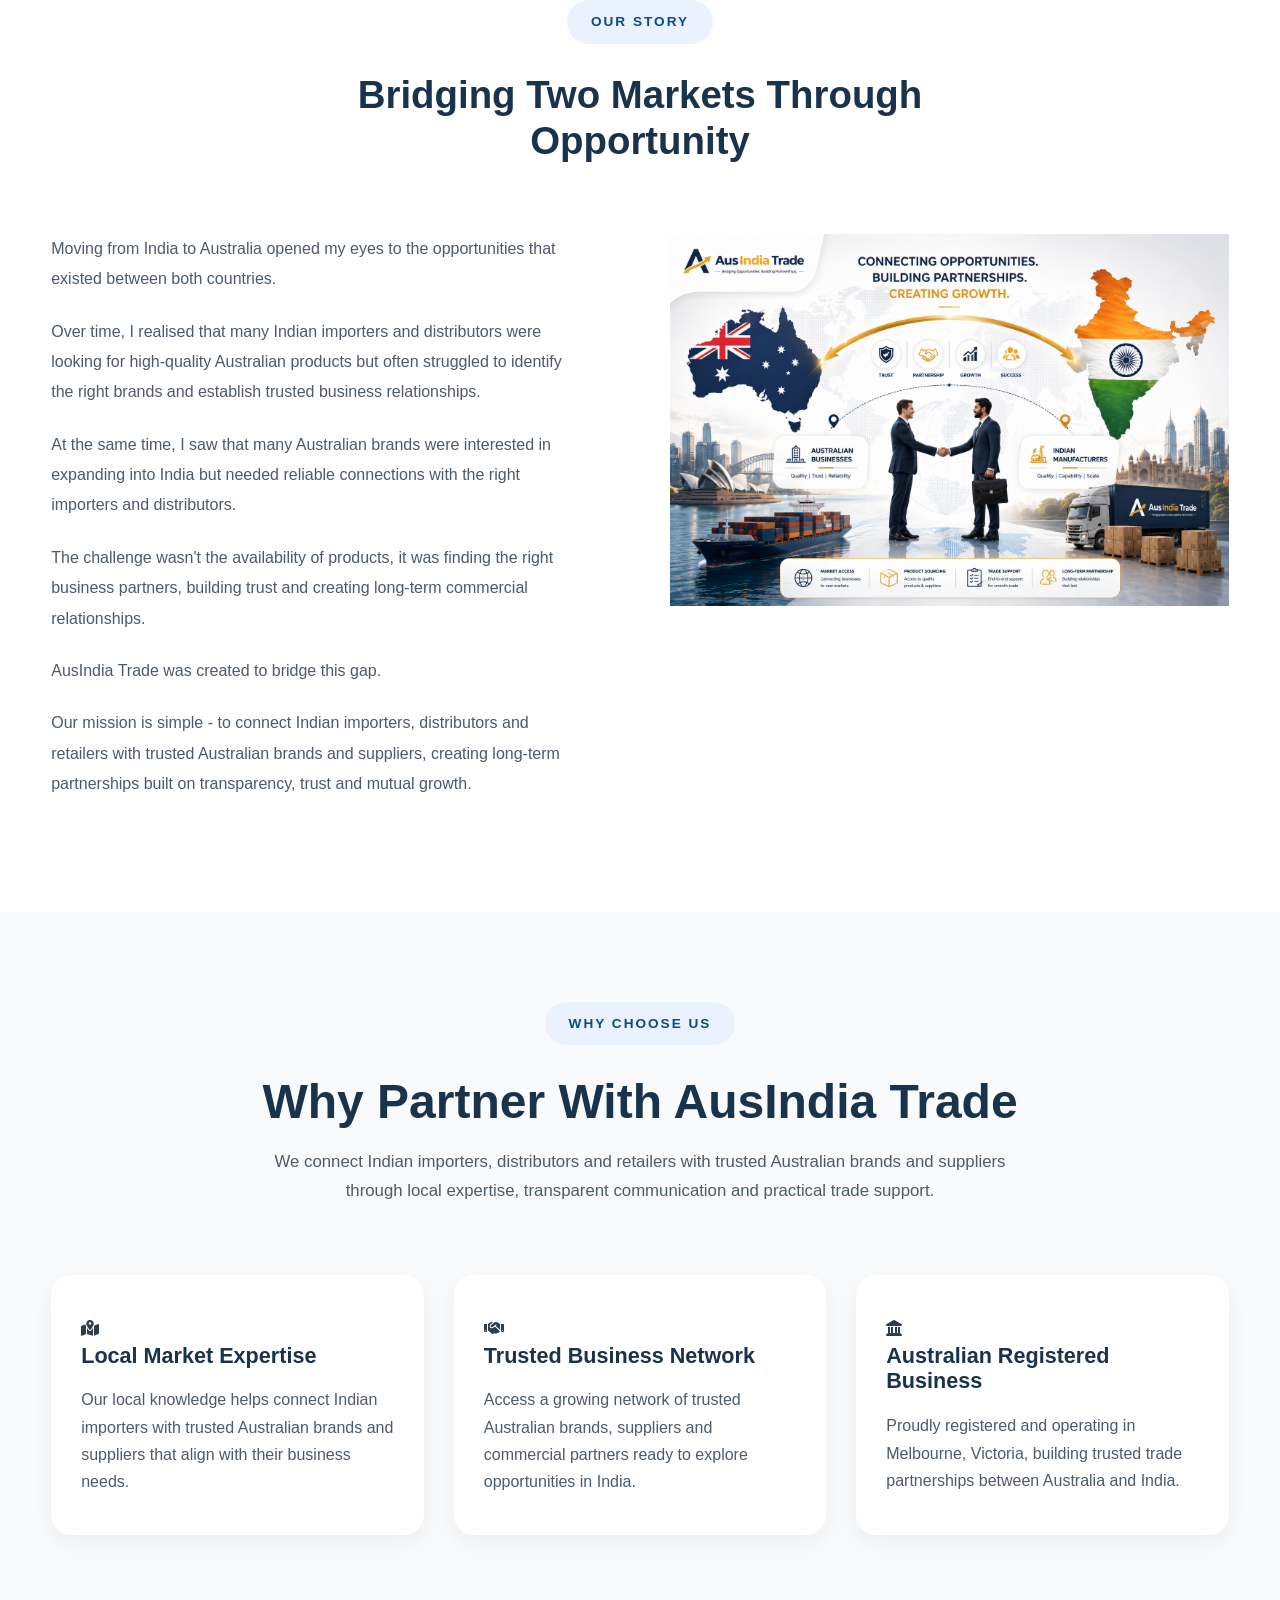
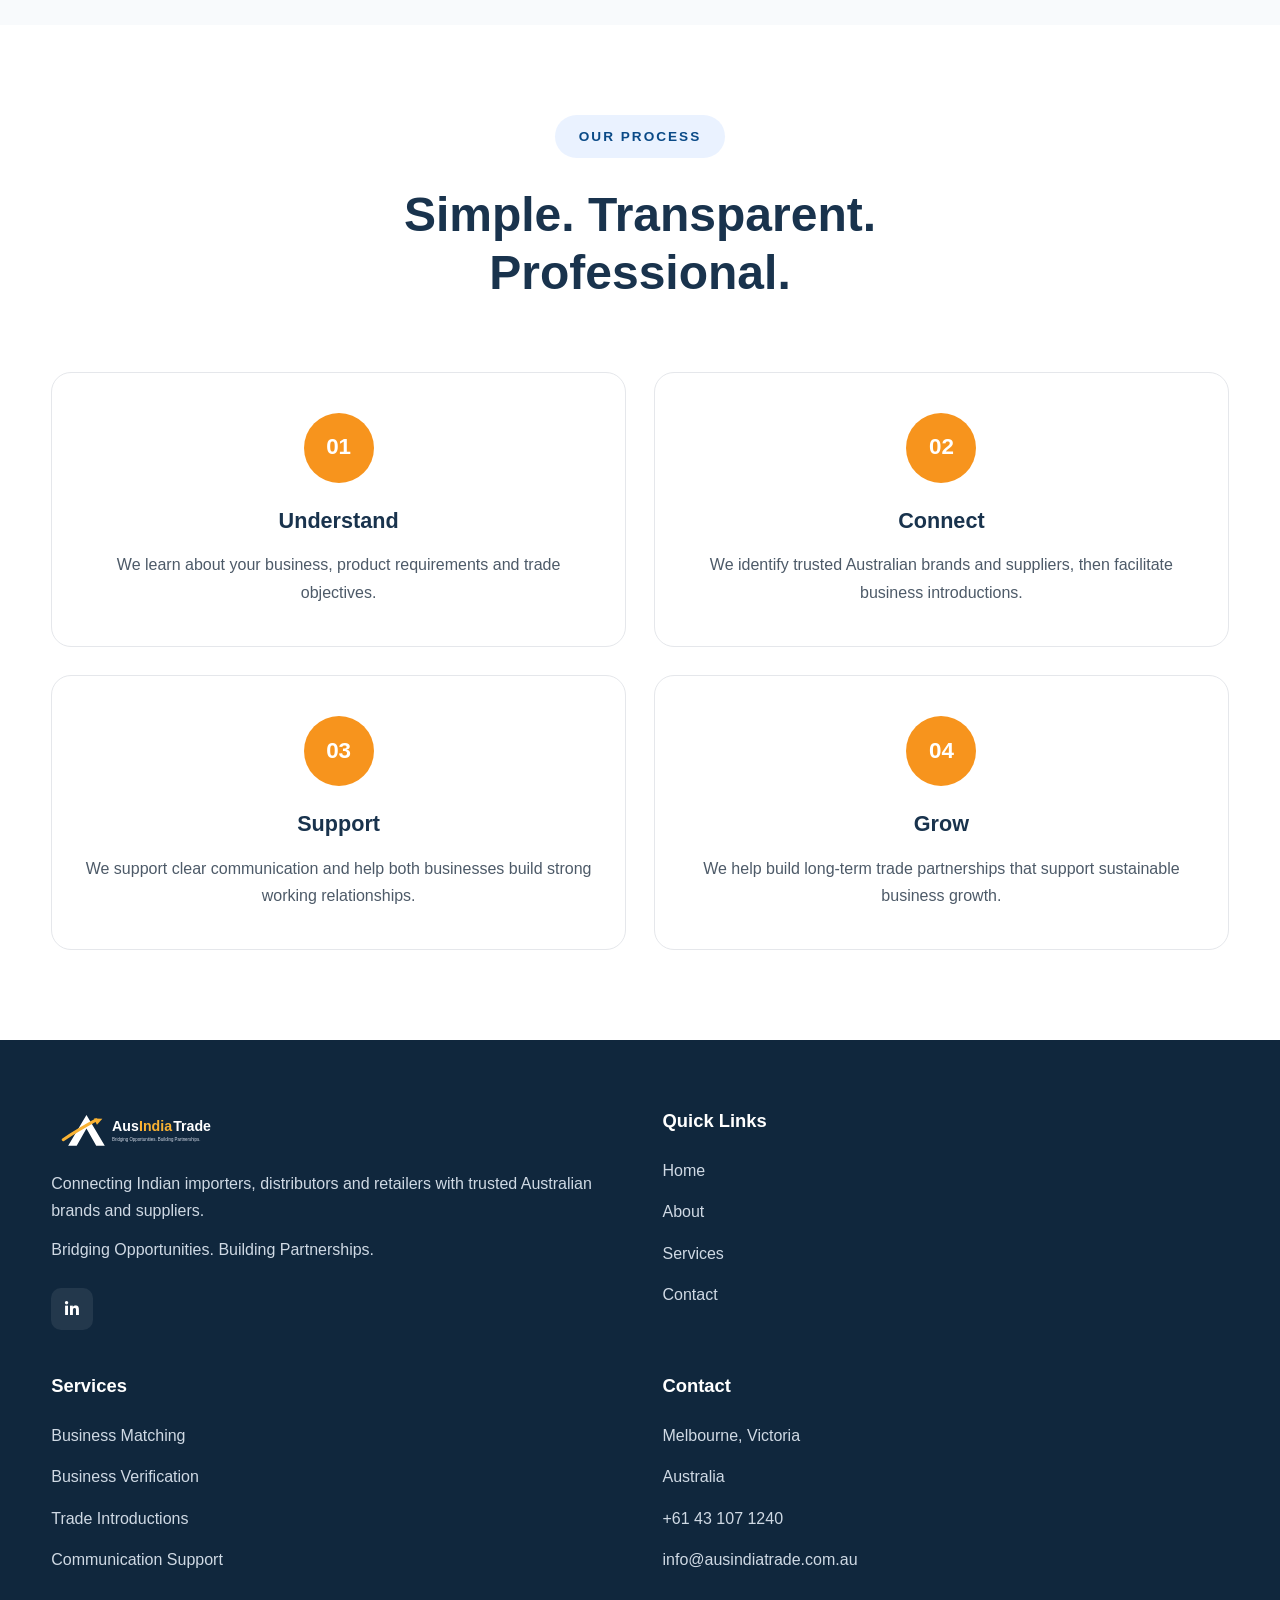
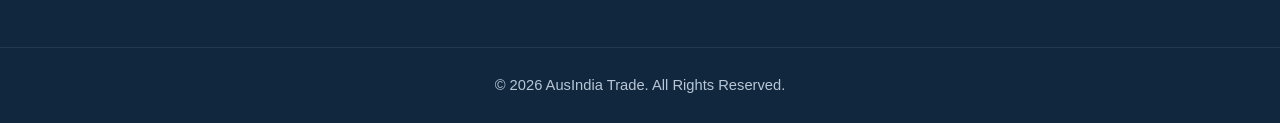
==== commit 18b3b609: "Refactor about.html structure and content" ====
--- a/about.html
+++ b/about.html
@@ -324,24 +324,6 @@
 <p>
 
 Proudly registered and operating in Melbourne, Victoria, building trusted trade partnerships between Australia and India.
-
-</p>
-
-</div>
-
-<div class="why-card">
-
-<i class="fas fa-comments"></i>
-
-<h3>
-
-Transparent Communication
-
-</h3>
-
-<p>
-
-Clear communication and ongoing support help both businesses build trusted relationships and successful long-term trade partnerships.
 
 </p>
 
@@ -557,4 +539,4 @@
 
 </body>
 
-</html>+</html>
--- a/css/style.css
+++ b/css/style.css
@@ -241,26 +241,36 @@
     z-index:1000;
 
     background:#fff;
-
-    box-shadow:0 1px 12px rgba(0,0,0,.05);
+    box-shadow:0 2px 15px rgba(0,0,0,.06);
 
 }
 
 .nav-container{
+
+    display:flex;
+    justify-content:space-between;
+    align-items:center;
+
+    min-height:90px;
+
+}
+
+.logo{
 
     display:flex;
     align-items:center;
-    justify-content:space-between;
-
-    min-height:90px;
-
-}
-
-.logo img {
-    height: 110px;
-    width: auto;
-    display: block;
-}
+
+}
+
+.logo img{
+
+    height:95px;
+    width:auto;
+    display:block;
+
+}
+
+/* Desktop Navigation */
 
 .nav-menu{
 
@@ -273,6 +283,7 @@
 .nav-links{
 
     display:flex;
+    align-items:center;
     gap:34px;
 
 }
@@ -287,23 +298,23 @@
 
 .nav-links a::after{
 
-    content:'';
+    content:"";
 
     position:absolute;
+    left:0;
     bottom:-8px;
-    left:0;
 
     width:0;
     height:3px;
 
     background:var(--secondary);
 
-    transition:.35s;
+    transition:.3s;
 
 }
 
 .nav-links a:hover::after,
-.nav-links .active::after{
+.nav-links a.active::after{
 
     width:100%;
 
@@ -313,10 +324,14 @@
 
     background:var(--primary);
     color:#fff;
+
     padding:14px 26px;
-    border-radius:40px;
+
+    border-radius:50px;
     font-weight:700;
 
+    transition:.3s;
+
 }
 
 .btn-nav:hover{
@@ -325,12 +340,24 @@
 
 }
 
+/* Hamburger */
+
 .hamburger{
 
     display:none;
+
+    width:42px;
+    height:42px;
+
+    border:none;
+    background:none;
+
+    cursor:pointer;
+
     flex-direction:column;
+    justify-content:center;
+
     gap:6px;
-    cursor:pointer;
 
 }
 
@@ -338,8 +365,87 @@
 
     width:28px;
     height:3px;
+
     background:var(--dark);
-    border-radius:20px;
+
+    border-radius:10px;
+
+}
+
+/* ==========================
+TABLET & MOBILE
+========================== */
+
+@media (max-width:768px){
+
+    .nav-container{
+
+        min-height:75px;
+
+    }
+
+    .logo img{
+
+        height:60px;
+
+    }
+
+    .hamburger{
+
+        display:flex;
+
+    }
+
+    .nav-menu{
+
+        position:fixed;
+
+        top:75px;
+        left:-100%;
+
+        width:100%;
+
+        background:#fff;
+
+        flex-direction:column;
+
+        align-items:flex-start;
+
+        gap:25px;
+
+        padding:30px;
+
+        transition:left .35s ease;
+
+        box-shadow:0 10px 30px rgba(0,0,0,.08);
+
+    }
+
+    .nav-menu.active{
+
+        left:0;
+
+    }
+
+    .nav-links{
+
+        width:100%;
+
+        flex-direction:column;
+
+        align-items:flex-start;
+
+        gap:22px;
+
+    }
+
+    .btn-nav{
+
+        width:100%;
+
+        text-align:center;
+
+    }
 
 }
 
@@ -660,7 +766,7 @@
 .why-grid{
 
     display:grid;
-    grid-template-columns:repeat(4,1fr);
+    grid-template-columns:repeat(3,1fr);
     gap:30px;
     align-items:stretch;
 
@@ -1648,7 +1754,6 @@
 
 }
 
-.about-grid,
 .why-grid,
 .services-grid,
 .india-grid{
@@ -1657,6 +1762,15 @@
 
 }
 
+.about-grid{
+
+    grid-template-columns:1fr;
+    gap:40px;
+
+}
+
+}
+
 .process-grid{
 
     grid-template-columns:repeat(2,1fr);
@@ -1675,7 +1789,7 @@
 
 }
 
-}
+
 
 
 /*==================================================
@@ -1684,6 +1798,19 @@
 
 @media (max-width:768px){
 
+    .logo{
+    display:flex;
+    align-items:center;
+}
+
+   .logo img{
+    height:60px;
+}
+
+.nav-container{
+    min-height:75px;
+}
+
 section{
 
     padding:70px 0;
@@ -1692,25 +1819,22 @@
 
 .nav-menu{
 
+    display:flex;
     position:fixed;
-
-    top:90px;
-
+    top:70px;
     left:-100%;
 
     width:100%;
-
     background:#fff;
 
     flex-direction:column;
-
     align-items:flex-start;
 
-    padding:35px;
-
-    gap:30px;
-
-    transition:.35s;
+    padding:30px;
+
+    gap:25px;
+
+    transition:left .35s ease;
 
     box-shadow:0 10px 25px rgba(0,0,0,.08);
 
@@ -1821,7 +1945,11 @@
 MOBILE
 ==================================================*/
 
-@media (max-width:480px){
+@media (max-width:768px){
+
+   .hamburger{
+    display:flex;
+}
 
 .container{
 
@@ -1959,8 +2087,6 @@
 .hero h1{
 
     max-width:760px;
-
-}
 
 }
 
@@ -2430,9 +2556,52 @@
     transform: translateY(20px);
 }
 
-
+/* ===================================
+   MOBILE RESPONSIVE
+=================================== */
+
+@media (max-width: 768px){
+
+    .about-story .about-grid{
+
+    grid-template-columns:1fr;
+    gap:40px;
+
+}
+
+.about-story .about-image{
+
+    order:-1;
+    text-align:center;
+    margin-bottom:30px;
+
+}
+
+
+    .about-story .about-image img{
+
+    width:100%;
+    max-width:500px;
+    height:auto;
+
+}
+
+.contact-grid{
+
+    grid-template-columns:1fr;
+    gap:35px;
+
+}
+
+.contact-form{
+
+    margin-top:0;
+
+}
+
+}
 
 
 /*==================================================
 END OF FILE
-==================================================*/+==================================================*/
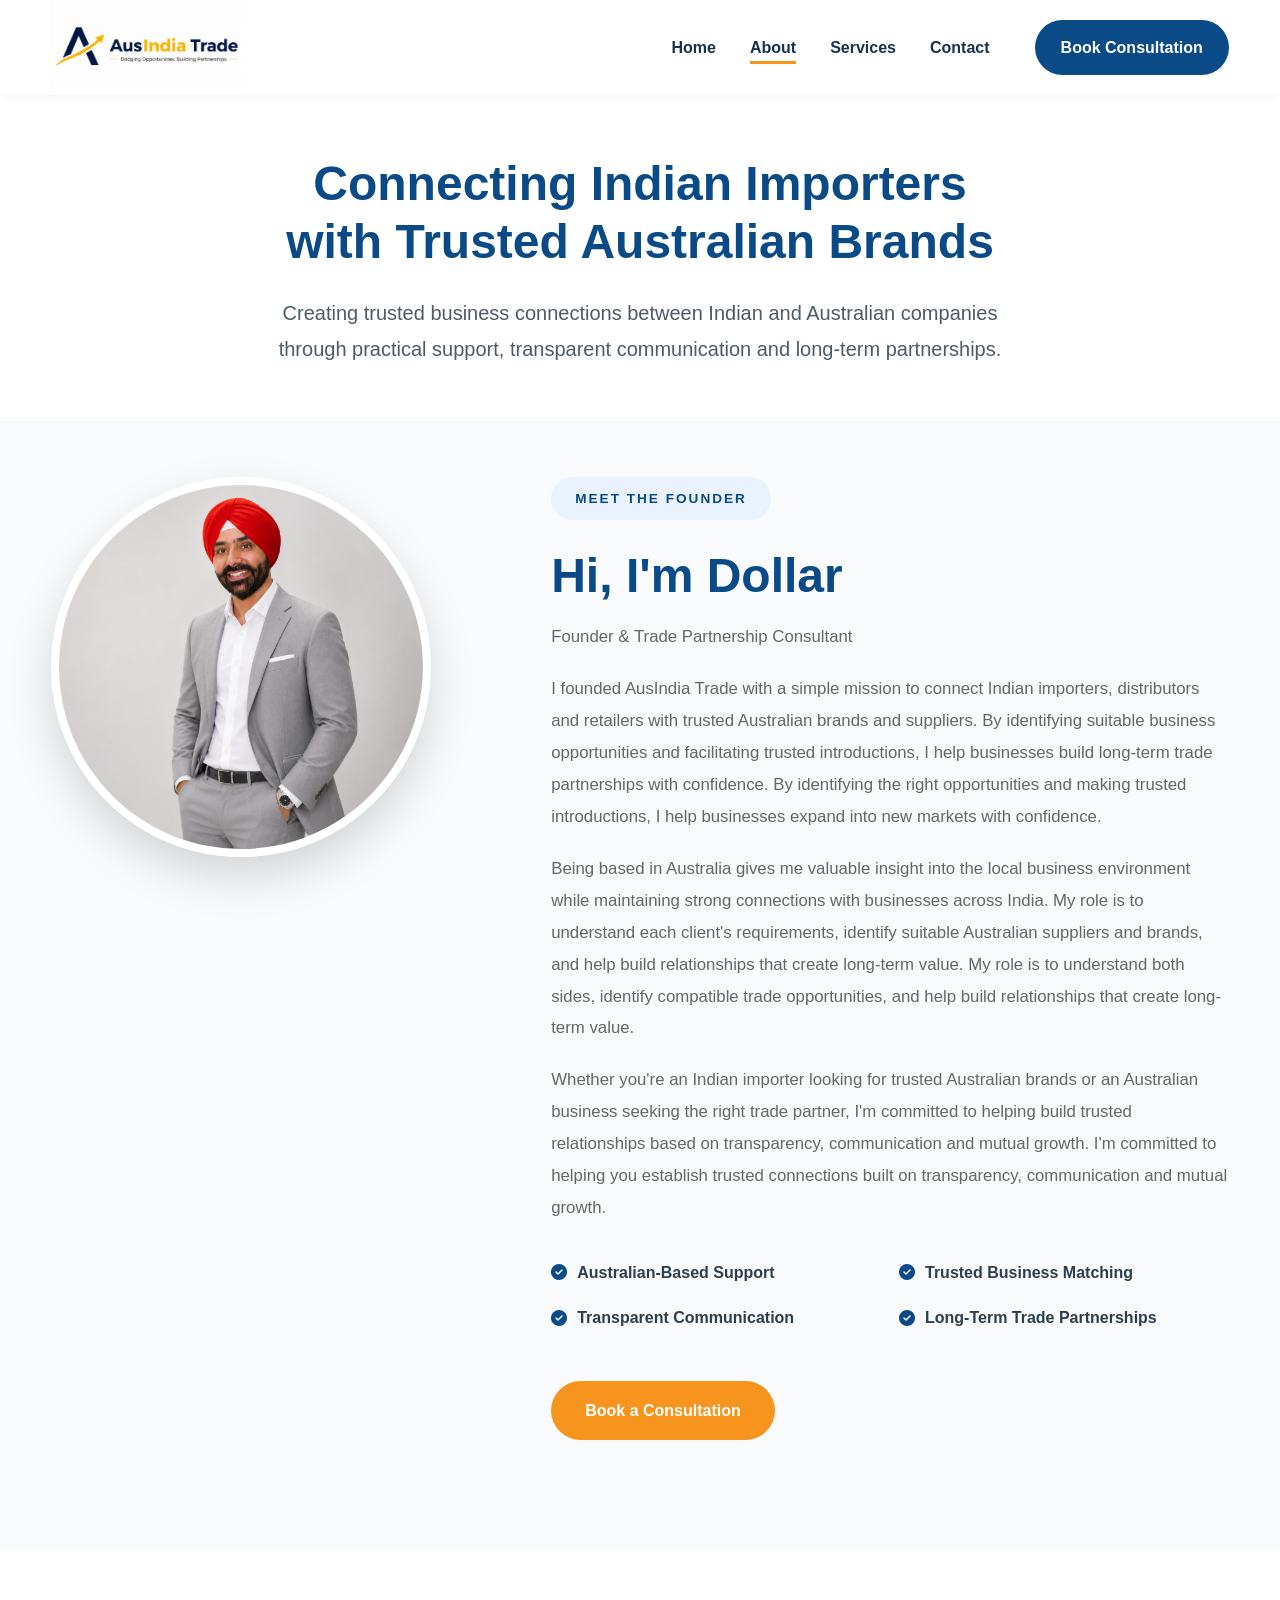
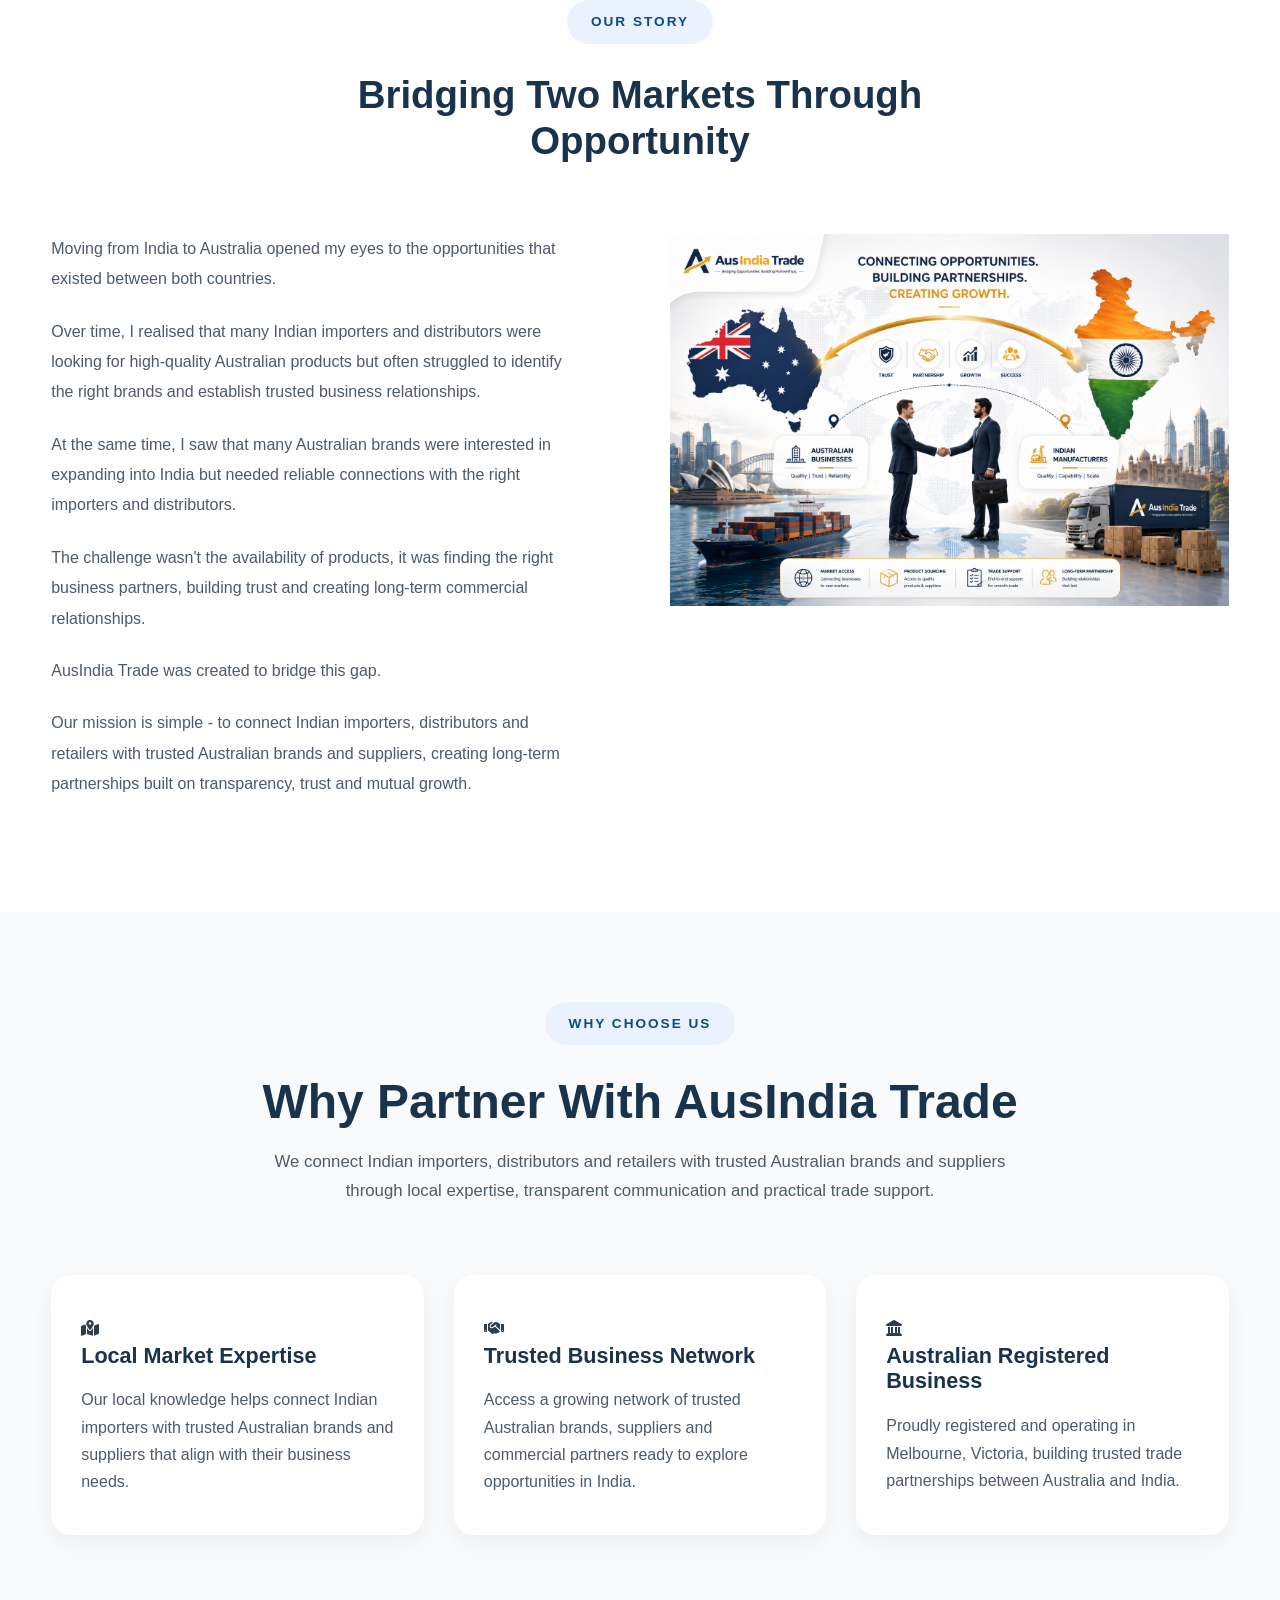
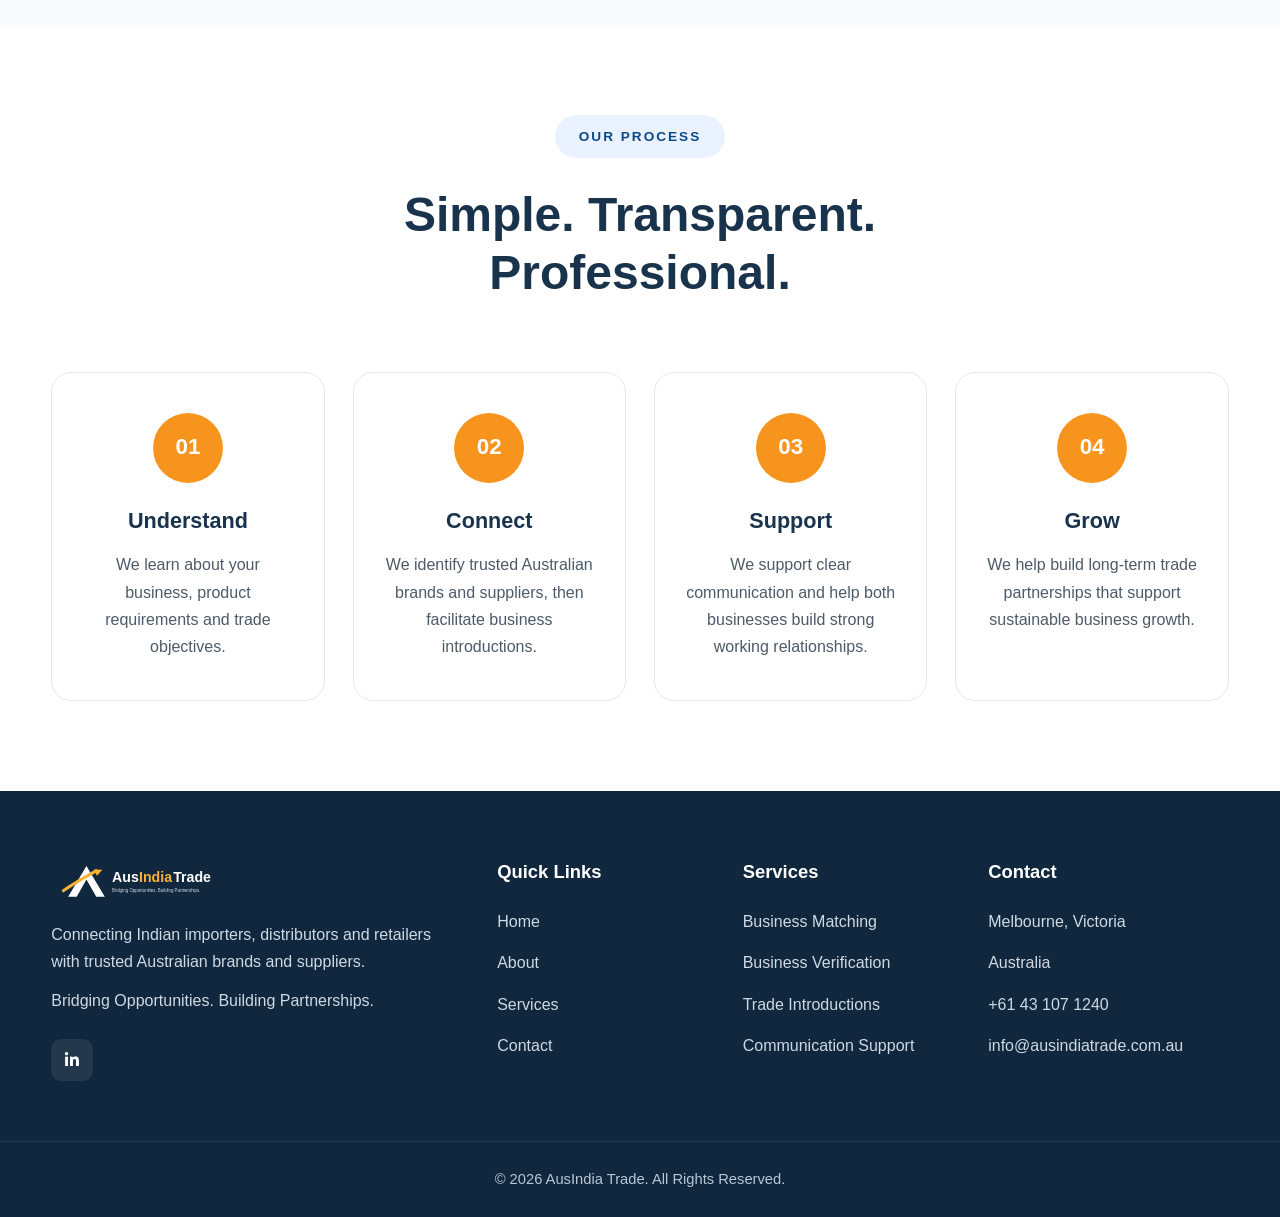
==== commit 660b5400: "Enhance about.html with canonical link and structure Added canonical link for SEO and improved HTML " ====
--- a/about.html
+++ b/about.html
@@ -13,6 +13,8 @@
 
 <meta name="description" content="Learn how AusIndia Trade connects Indian importers, distributors and retailers with trusted Australian brands and suppliers through reliable trade partnerships.">
 
+    <link rel="canonical" href="https://ausindiatrade.com.au/about.html">
+    
 <title>About AusIndia Trade | Connecting Indian Importers with Trusted Australian Brands</title>
 
 <link rel="stylesheet" href="css/style.css">
--- a/css/style.css
+++ b/css/style.css
@@ -519,7 +519,7 @@
 
     display:flex;
     gap:18px;
-    flex-wrap:wrap;
+    flex-wrap: wrap;
 
     margin-bottom:60px;
 
@@ -657,6 +657,7 @@
 
 }
 
+
 .about-story .about-grid{
 
     display:grid;
@@ -1773,19 +1774,13 @@
 
 .process-grid{
 
-    grid-template-columns:repeat(2,1fr);
+    grid-template-columns:repeat(4,1fr);
 
 }
 
 .industry-grid{
 
-    grid-template-columns:repeat(3,1fr);
-
-}
-
-.footer-grid{
-
-    grid-template-columns:repeat(2,1fr);
+    grid-template-columns:repeat(4,1fr);
 
 }
 
@@ -1977,7 +1972,7 @@
 
 .hero-buttons{
 
-    flex-direction:column;
+    flex-direction: row;
 
 }
 
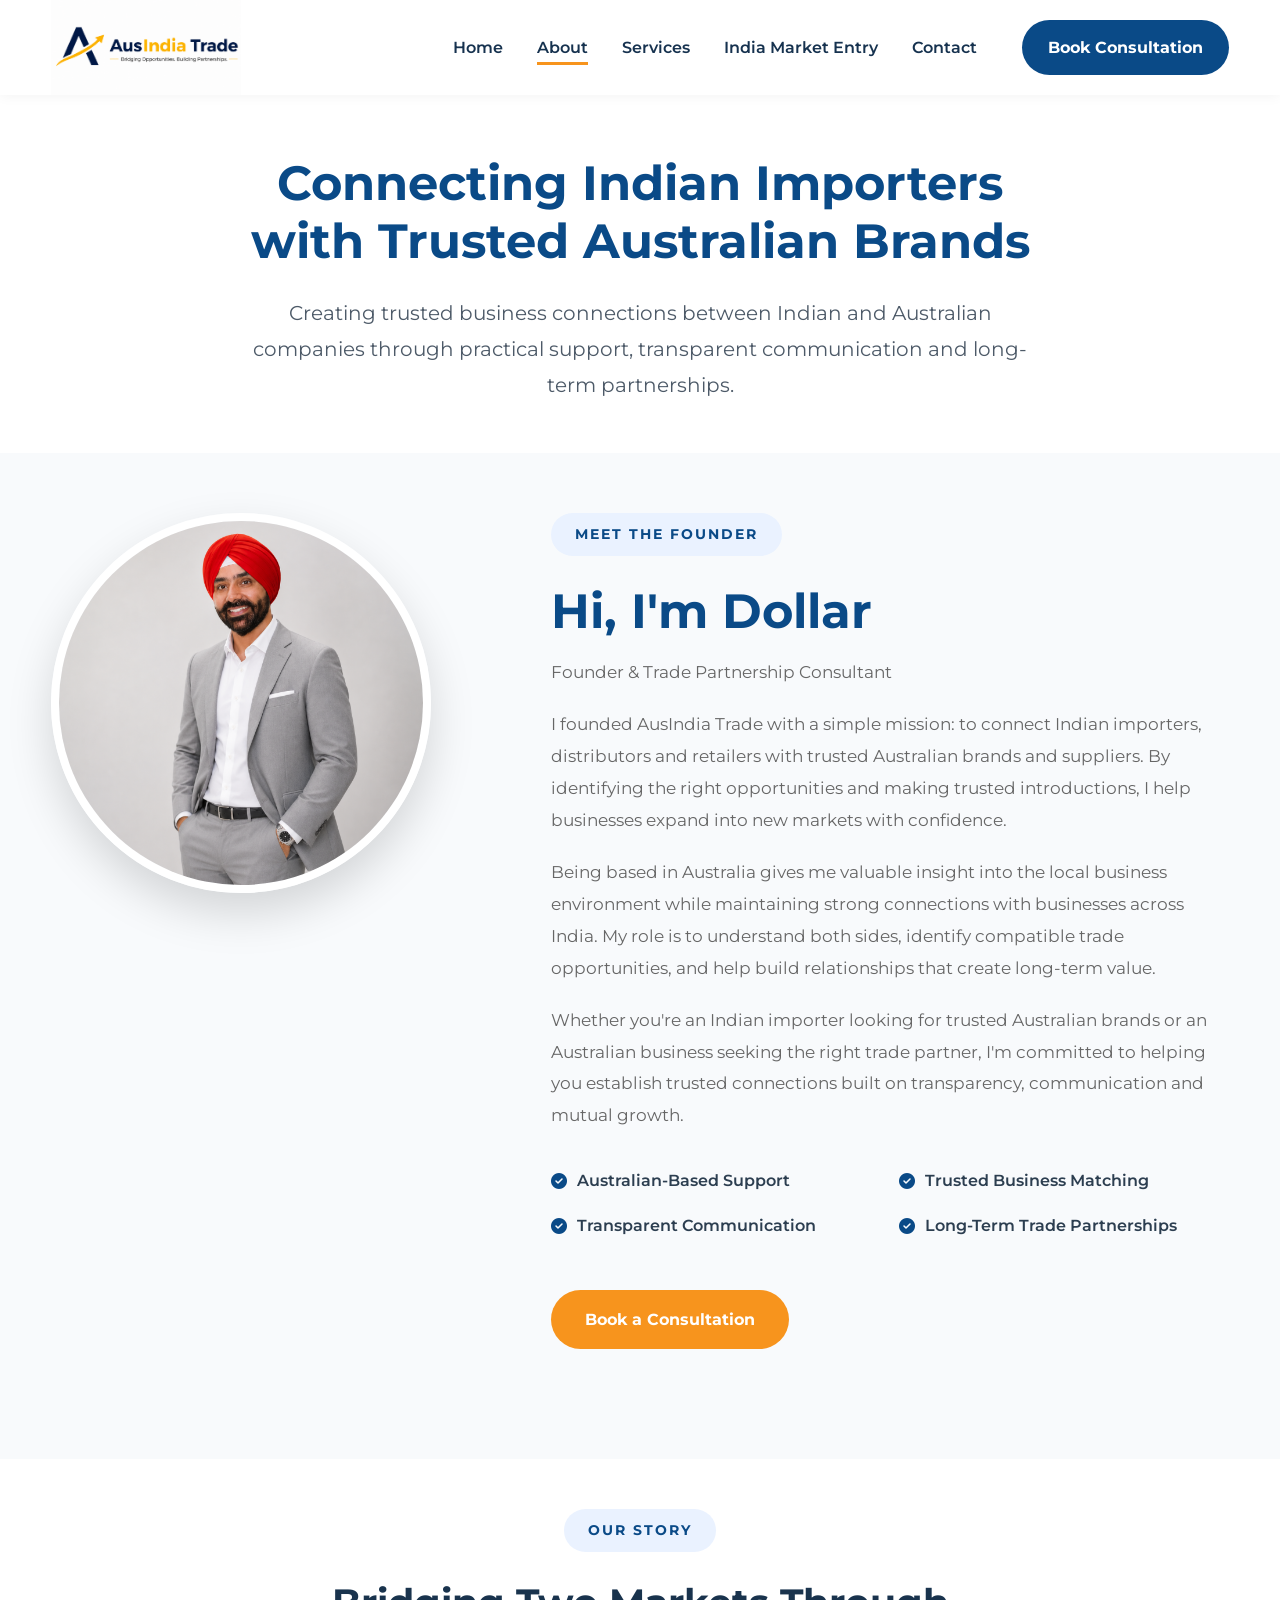
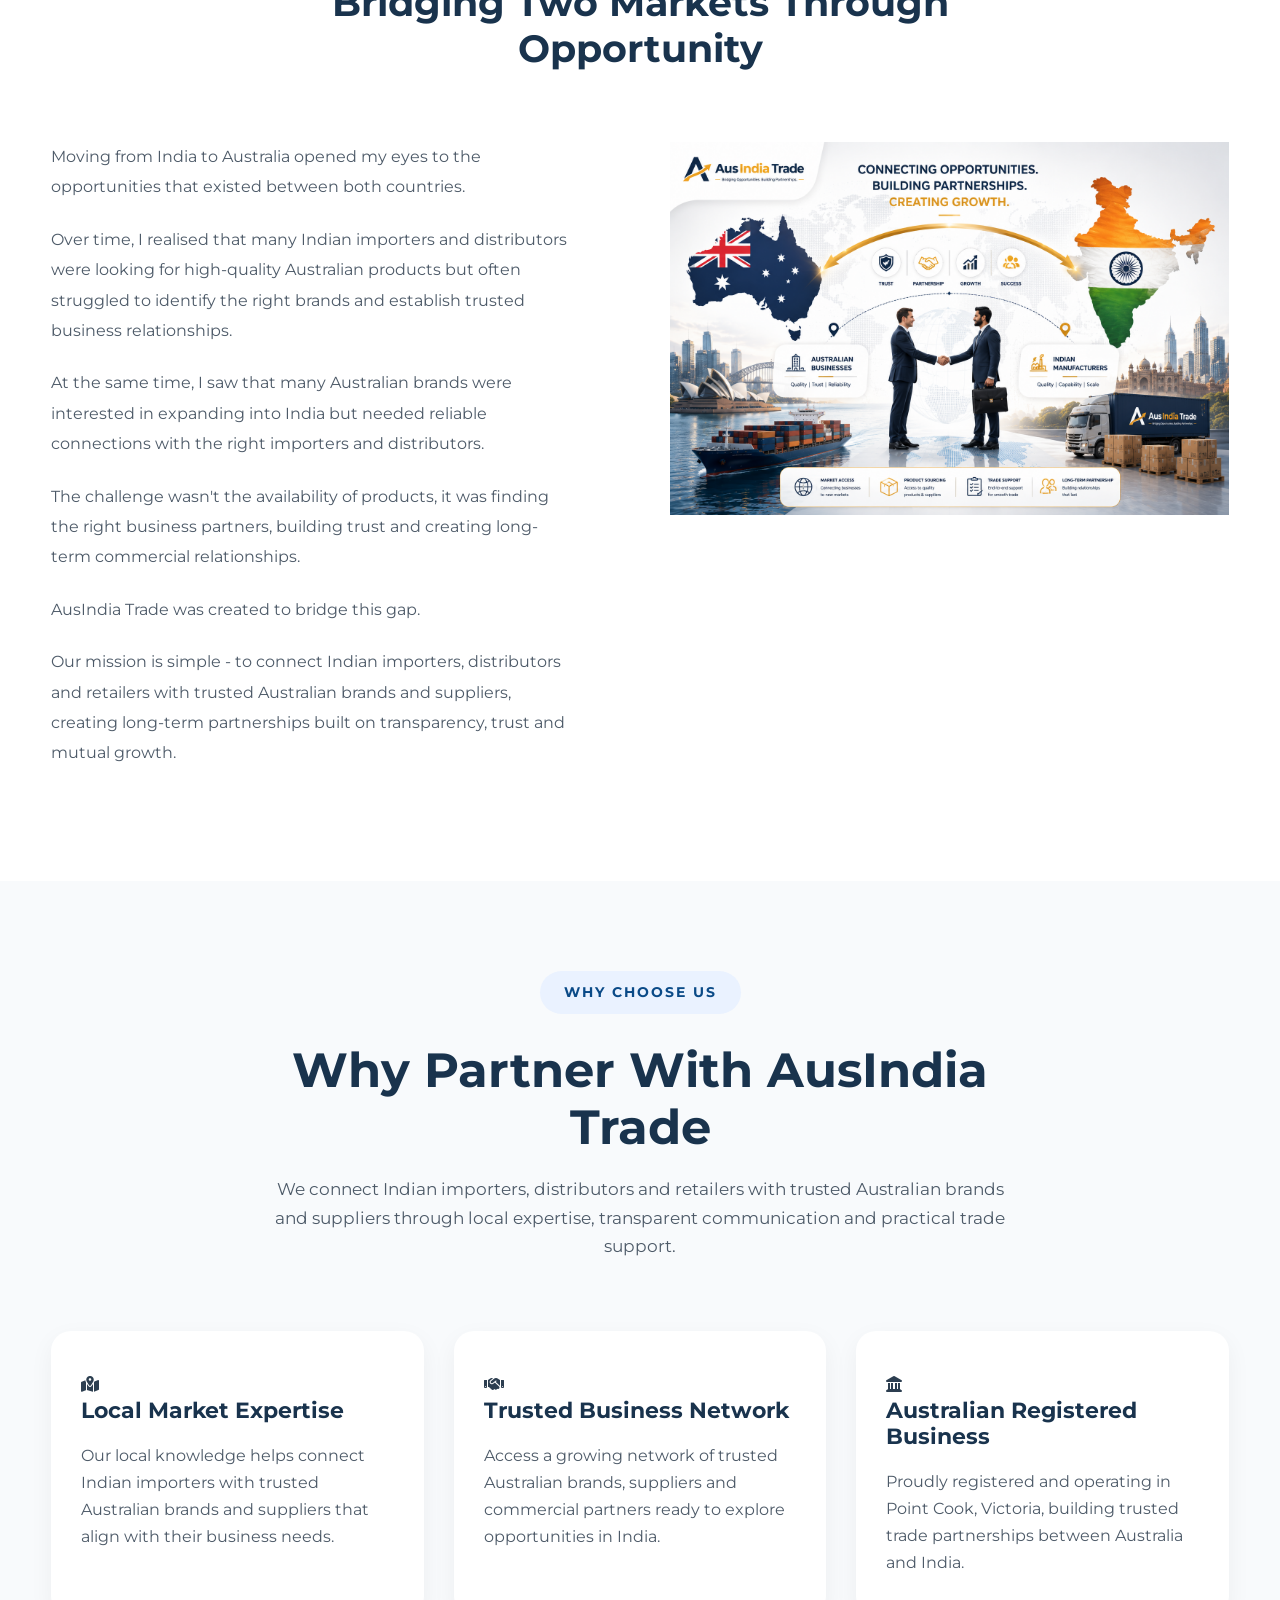
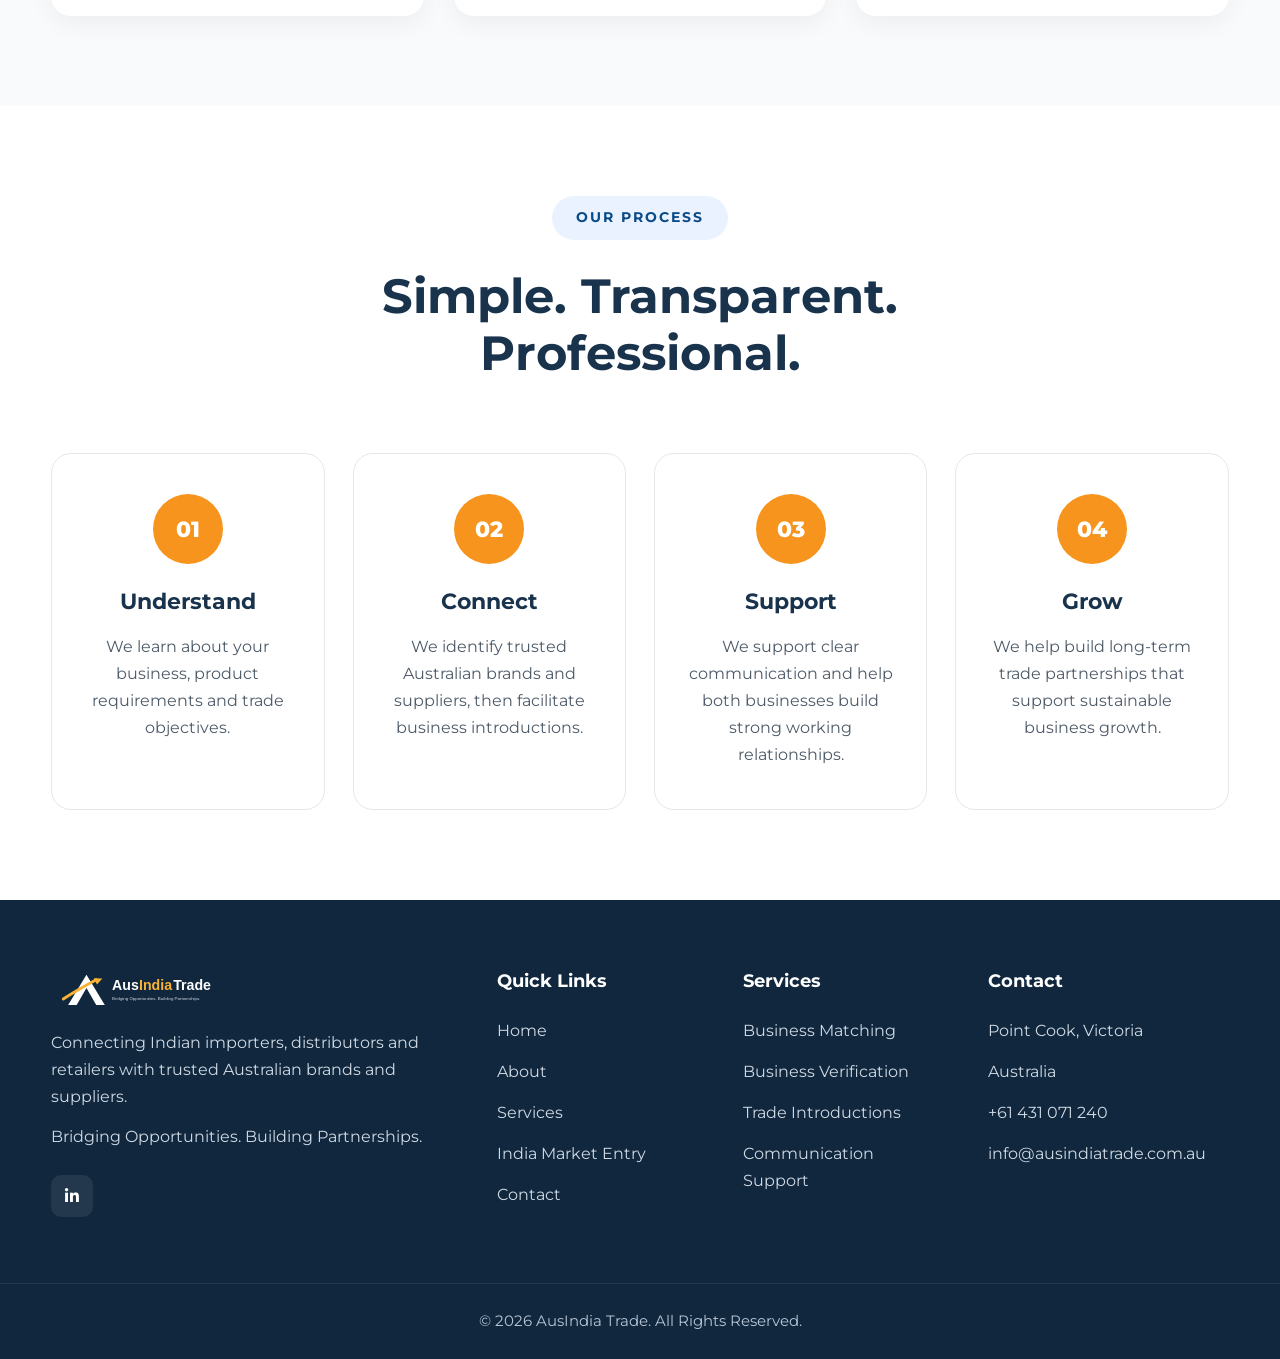
==== commit da04022c: "Add files via upload" ====
--- a/about.html
+++ b/about.html
@@ -1,544 +1,578 @@
-<!-- ==========================================================
-ABOUT
-========================================================== -->
-
-<!DOCTYPE html>
-<html lang="en">
-
-<head>
-
-<meta charset="UTF-8">
-
-<meta name="viewport" content="width=device-width, initial-scale=1.0">
-
-<meta name="description" content="Learn how AusIndia Trade connects Indian importers, distributors and retailers with trusted Australian brands and suppliers through reliable trade partnerships.">
-
-    <link rel="canonical" href="https://ausindiatrade.com.au/about.html">
-    
-<title>About AusIndia Trade | Connecting Indian Importers with Trusted Australian Brands</title>
-
-<link rel="stylesheet" href="css/style.css">
-
-<link rel="stylesheet" href="https://cdnjs.cloudflare.com/ajax/libs/font-awesome/6.7.2/css/all.min.css">
-
-</head>
-
-<body>
-
-<!-- =======================================
-HEADER
-======================================= -->
-
-<header class="header">
-
-<div class="container nav-container">
-
-<a href="index.html" class="logo">
-
-<img src="images/logo-header.png" alt="AusIndia Trade">
-
-</a>
-
-<nav class="nav-menu">
-
-<ul class="nav-links">
-
-<li><a href="index.html">Home</a></li>
-<li><a href="about.html" class="active">About</a></li>
-<li><a href="services.html">Services</a></li>
-<li><a href="contact.html">Contact</a></li>
-
-</ul>
-
-<a href="contact.html" class="btn-nav">
-Book Consultation
-</a>
-
-</nav>
-
-<div class="hamburger">
-    <span></span>
-    <span></span>
-    <span></span>
-</div>
-
-</div>
-
-</header>
-
-<!--==================================
-ABOUT HERO
-===================================-->
-
-<section class="page-hero">
-
-    <div class="container">
-
-        <div class="page-hero-content">
-
-            <h1>
-    Connecting Indian Importers<br>
-    with Trusted Australian Brands
-</h1>
-
-            <p>
-                Creating trusted business connections between Indian and Australian
-companies through practical support, transparent communication
-and long-term partnerships.
-            </p>
-
-        </div>
-
-    </div>
-
-</section>
-
-<!--==================================
-MEET THE FOUNDER
-===================================-->
-
-<section class="founder">
-
-    <div class="container founder-grid">
-
-        <div class="founder-image">
-
-    <div class="founder-photo">
-
-        <img src="images/founder.png" alt="Founder of AusIndia Trade">
-
-    </div>
-
-</div>
-
-        <div class="founder-content">
-
-            <span class="section-tag">Meet the Founder</span>
-
-            <h2>
-    Hi, I'm Dollar
-</h2>
-
-<p class="founder-title">
-    Founder &amp; Trade Partnership Consultant
-</p>
-
-<p>
-    I founded AusIndia Trade with a simple mission to connect Indian importers, distributors and retailers with trusted Australian brands and suppliers. By identifying suitable business opportunities and facilitating trusted introductions, I help businesses build long-term trade partnerships with confidence.
-    By identifying the right opportunities and making trusted introductions,
-    I help businesses expand into new markets with confidence.
-</p>
-
-<p>
-    Being based in Australia gives me valuable insight into the local business environment while maintaining strong connections with businesses across India. My role is to understand each client's requirements, identify suitable Australian suppliers and brands, and help build relationships that create long-term value. My role is to understand both sides, identify compatible
-    trade opportunities, and help build relationships that create long-term
-    value.
-</p>
-
-<p>
-    Whether you're an Indian importer looking for trusted Australian brands or an Australian business seeking the right trade partner, I'm committed to helping build trusted relationships based on transparency, communication and mutual growth. I'm committed to helping you
-    establish trusted connections built on transparency, communication and
-    mutual growth.
-</p>
-
-            <div class="founder-highlights">
-
-                <div>
-                    <i class="fas fa-check-circle"></i>
-                    Australian-Based Support
-                </div>
-
-                <div>
-                    <i class="fas fa-check-circle"></i>
-                    Trusted Business Matching
-                </div>
-
-                <div>
-                    <i class="fas fa-check-circle"></i>
-                    Transparent Communication
-                </div>
-
-                <div>
-                    <i class="fas fa-check-circle"></i>
-                    Long-Term Trade Partnerships
-                </div>
-
-            </div>
-
-            <a href="contact.html" class="btn btn-primary">
-                Book a Consultation
-            </a>
-
-        </div>
-
-    </div>
-
-</section>
-
-
-<!-- ==========================================================
-OUR STORY
-========================================================== -->
-
-<section class="about-story">
-
-    <div class="container">
-
-        <div class="section-header">
-
-            <span class="section-tag">
-                OUR STORY
-            </span>
-
-            <h2>
-                Bridging Two Markets Through Opportunity
-            </h2>
-
-        </div>
-
-
-        <div class="about-grid">
-
-
-            <div class="about-text">
-
-                <p>
-                    Moving from India to Australia opened my eyes to the
-                    opportunities that existed between both countries.
-                </p>
-
-                <p>
-                    Over time, I realised that many Indian importers and distributors were looking for high-quality Australian products but often struggled to identify the right brands and establish trusted business relationships.
-                </p>
-
-                <p>
-                    At the same time, I saw that many Australian brands were interested in expanding into India but needed reliable connections with the right importers and distributors.
-                </p>
-
-                <p>
-                    The challenge wasn't the availability of products, it was finding the right business partners, building trust and creating long-term commercial relationships.
-                </p>
-
-                <p>
-                    AusIndia Trade was created to bridge this gap.
-                </p>
-
-                <p>
-                    Our mission is simple - to connect Indian importers, distributors and retailers with trusted Australian brands and suppliers, creating long-term partnerships built on transparency, trust and mutual growth.
-                </p>
-
-            </div>
-
-
-            <div class="about-image">
-
-                <img src="images/about-story.png"
-                     alt="Australia India Business Partnership">
-
-            </div>
-
-
-        </div>
-
-    </div>
-
-</section>
-
-
-<!-- ==========================================================
-WHY CHOOSE US
-========================================================== -->
-
-<section class="why-us">
-
-<div class="container">
-
-<div class="section-header">
-
-<span class="section-tag">
-
-WHY CHOOSE US
-
-</span>
-
-<h2>
-
-Why Partner With AusIndia Trade
-
-</h2>
-
-<p>
-
-We connect Indian importers, distributors and retailers with trusted Australian brands and suppliers through local expertise, transparent communication and practical trade support.
-
-</p>
-
-</div>
-
-<div class="why-grid">
-
-<div class="why-card">
-
-<i class="fas fa-map-location-dot"></i>
-
-<h3>
-
-Local Market Expertise
-
-</h3>
-
-<p>
-
-Our local knowledge helps connect Indian importers with trusted Australian brands and suppliers that align with their business needs.
-
-</p>
-
-</div>
-
-<div class="why-card">
-
-<i class="fas fa-handshake"></i>
-
-<h3>
-
-Trusted Business Network
-
-</h3>
-
-<p>
-
-Access a growing network of trusted Australian brands, suppliers and commercial partners ready to explore opportunities in India.
-
-</p>
-
-</div>
-
-<div class="why-card">
-
-<i class="fas fa-landmark"></i>
-
-<h3>
-
-Australian Registered Business
-
-</h3>
-
-<p>
-
-Proudly registered and operating in Melbourne, Victoria, building trusted trade partnerships between Australia and India.
-
-</p>
-
-</div>
-
-</div>
-
-</div>
-
-</section>
-
-
-<!-- ==========================================================
-OUR PROCESS
-========================================================== -->
-
-<section class="process">
-
-<div class="container">
-
-<div class="section-header">
-
-<span class="section-tag">
-
-OUR PROCESS
-
-</span>
-
-<h2>
-
-Simple. Transparent. Professional.
-
-</h2>
-
-</div>
-
-<div class="process-grid">
-
-<div class="process-card">
-
-<div class="step-number">01</div>
-
-<h3>Understand</h3>
-
-<p>
-
-We learn about your business, product requirements and trade objectives.
-
-</p>
-
-</div>
-
-<div class="process-card">
-
-<div class="step-number">02</div>
-
-<h3>Connect</h3>
-
-<p>
-
-We identify trusted Australian brands and suppliers, then facilitate business introductions.
-
-</p>
-
-</div>
-
-<div class="process-card">
-
-<div class="step-number">03</div>
-
-<h3>Support</h3>
-
-<p>
-
-We support clear communication and help both businesses build strong working relationships.
-
-</p>
-
-</div>
-
-<div class="process-card">
-
-<div class="step-number">04</div>
-
-<h3>Grow</h3>
-
-<p>
-
-We help build long-term trade partnerships that support sustainable business growth.
-
-</p>
-
-</div>
-
-</div>
-
-</div>
-
-</section>
-
-
-
-<!-- =======================================
-FOOTER
-======================================= -->
-
-<footer class="footer">
-
-    <div class="container footer-grid">
-
-        <div class="footer-column">
-
-            <img src="images/logo-footer.svg"
-                 alt="AusIndia Trade"
-                 class="footer-logo">
-
-            <p>
-    Connecting Indian importers, distributors and retailers with trusted Australian brands and suppliers.
-</p>
-
-<p class="footer-tagline">
-    Bridging Opportunities. Building Partnerships.
-</p>
-
-             <div class="footer-social">
-    <a href="https://www.linkedin.com/company/ausindia-trade/"
-       target="_blank"
-       rel="noopener noreferrer"
-       aria-label="LinkedIn">
-        <i class="fab fa-linkedin-in"></i>
-    </a>
-</div>
-
-        </div>
-
-        <div class="footer-column">
-
-            <h3>Quick Links</h3>
-
-            <ul>
-
-                <li><a href="index.html">Home</a></li>
-
-                <li><a href="about.html">About</a></li>
-
-                <li><a href="services.html">Services</a></li>
-
-                <li><a href="contact.html">Contact</a></li>
-
-            </ul>
-
-        </div>
-
-        <div class="footer-column">
-
-            <h3>Services</h3>
-
-            <ul>
-
-                <li>Business Matching</li>
-                <li>Business Verification</li>
-                <li>Trade Introductions</li>
-                <li>Communication Support</li>
-
-            </ul>
-
-        </div>
-
-        <div class="footer-column">
-
-    <h3>Contact</h3>
-
-    <ul>
-        <li>Melbourne, Victoria</li>
-        <li>Australia</li>
-        <li>
-            <a href="tel:+61431071240">
-                +61 43 107 1240
-            </a>
-        </li>
-        <li>
-            <a href="mailto:info@ausindiatrade.com.au">
-                info@ausindiatrade.com.au
-            </a>
-        </li>
-        <li>
-            <a href="https://www.ausindiatrade.com.au" target="_blank" rel="noopener">
-            </a>
-        </li>
-    </ul>
-
-</div>
-
-    </div>
-
-    <div class="footer-bottom">
-
-        <div class="container">
-
-            <p>
-
-                © 2026 AusIndia Trade. All Rights Reserved.
-
-            </p>
-
-        </div>
-
-    </div>
-
-</footer>
-
-<script src="js/script.js"></script>
-
-</body>
-
-</html>
+<!-- ==========================================================
+ABOUT
+========================================================== -->
+
+<!DOCTYPE html>
+<html lang="en">
+
+<head>
+
+<meta charset="UTF-8">
+<meta name="viewport" content="width=device-width, initial-scale=1.0">
+
+<title>About Us | AusIndia Trade</title>
+
+<meta name="description"
+      content="Learn how AusIndia Trade connects Indian importers, distributors and retailers with trusted Australian brands and suppliers through reliable trade partnerships.">
+
+<meta name="keywords"
+      content="About AusIndia Trade, Australian brands, Indian importers, Australia India trade, supplier network, trade partnerships">
+
+<meta name="author"
+      content="AusIndia Trade">
+
+<link rel="canonical"
+      href="https://ausindiatrade.com.au/about.html">
+
+<meta property="og:title"
+      content="About AusIndia Trade">
+
+<meta property="og:description"
+      content="Learn how AusIndia Trade builds trusted trade partnerships between Australian suppliers and Indian importers.">
+
+<meta property="og:image"
+      content="https://ausindiatrade.com.au/images/social-share.jpg">
+
+<meta property="og:url"
+      content="https://ausindiatrade.com.au/about.html">
+
+<meta property="og:type"
+      content="website">
+
+<meta name="twitter:card"
+      content="summary_large_image">
+
+<link rel="preconnect"
+      href="https://fonts.googleapis.com">
+
+<link rel="preconnect"
+      href="https://fonts.gstatic.com"
+      crossorigin>
+
+<link href="https://fonts.googleapis.com/css2?family=Montserrat:wght@300;400;500;600;700;800&display=swap"
+      rel="stylesheet">
+
+<link rel="stylesheet"
+      href="https://cdnjs.cloudflare.com/ajax/libs/font-awesome/6.7.2/css/all.min.css">
+
+<link rel="stylesheet"
+      href="css/style.css">
+
+<link rel="icon" type="image/png" sizes="32x32" href="images/favicon-32x32.png">
+<link rel="icon" type="image/png" sizes="16x16" href="images/favicon-16x16.png">
+<link rel="apple-touch-icon" sizes="180x180" href="images/apple-touch-icon.png">
+
+</head>
+
+<body>
+
+<!-- =======================================
+HEADER
+======================================= -->
+
+<header class="header">
+
+<div class="container nav-container">
+
+<a href="index.html" class="logo">
+
+<img src="images/logo-header.png" alt="AusIndia Trade">
+
+</a>
+
+<nav class="nav-menu">
+
+<ul class="nav-links">
+
+<li><a href="index.html">Home</a></li>
+<li><a href="about.html" class="active">About</a></li>
+<li><a href="services.html">Services</a></li>
+<li><a href="india-market-entry.html">India Market Entry</a></li>
+<li><a href="contact.html">Contact</a></li>
+
+</ul>
+
+<a href="contact.html" class="btn-nav">
+Book Consultation
+</a>
+
+</nav>
+
+<div class="hamburger">
+    <span></span>
+    <span></span>
+    <span></span>
+</div>
+
+</div>
+
+</header>
+
+<!--==================================
+ABOUT HERO
+===================================-->
+
+<section class="page-hero">
+
+    <div class="container">
+
+        <div class="page-hero-content">
+
+            <h1>
+    Connecting Indian Importers<br>
+    with Trusted Australian Brands
+</h1>
+
+            <p>
+                Creating trusted business connections between Indian and Australian
+companies through practical support, transparent communication
+and long-term partnerships.
+            </p>
+
+        </div>
+
+    </div>
+
+</section>
+
+<!--==================================
+MEET THE FOUNDER
+===================================-->
+
+<section class="founder">
+
+    <div class="container founder-grid">
+
+        <div class="founder-image">
+
+    <div class="founder-photo">
+
+        <img src="images/founder.png" alt="Founder of AusIndia Trade">
+
+    </div>
+
+</div>
+
+        <div class="founder-content">
+
+            <span class="section-tag">Meet the Founder</span>
+
+            <h2>
+    Hi, I'm Dollar
+</h2>
+
+<p class="founder-title">
+    Founder &amp; Trade Partnership Consultant
+</p>
+
+<p>
+    I founded AusIndia Trade with a simple mission: to connect Indian importers, distributors and retailers with trusted Australian brands and suppliers. By identifying the right opportunities and making trusted introductions, I help businesses expand into new markets with confidence.
+</p>
+
+<p>
+    Being based in Australia gives me valuable insight into the local business environment while maintaining strong connections with businesses across India. My role is to understand both sides, identify compatible trade opportunities, and help build relationships that create long-term value.
+</p>
+
+<p>
+    Whether you're an Indian importer looking for trusted Australian brands or an Australian business seeking the right trade partner, I'm committed to helping you establish trusted connections built on transparency, communication and mutual growth.
+</p>
+
+            <div class="founder-highlights">
+
+                <div>
+                    <i class="fas fa-check-circle"></i>
+                    Australian-Based Support
+                </div>
+
+                <div>
+                    <i class="fas fa-check-circle"></i>
+                    Trusted Business Matching
+                </div>
+
+                <div>
+                    <i class="fas fa-check-circle"></i>
+                    Transparent Communication
+                </div>
+
+                <div>
+                    <i class="fas fa-check-circle"></i>
+                    Long-Term Trade Partnerships
+                </div>
+
+            </div>
+
+            <a href="contact.html" class="btn btn-primary">
+                Book a Consultation
+            </a>
+
+        </div>
+
+    </div>
+
+</section>
+
+
+<!-- ==========================================================
+OUR STORY
+========================================================== -->
+
+<section class="about-story">
+
+    <div class="container">
+
+        <div class="section-header">
+
+            <span class="section-tag">
+                OUR STORY
+            </span>
+
+            <h2>
+                Bridging Two Markets Through Opportunity
+            </h2>
+
+        </div>
+
+
+        <div class="about-grid">
+
+
+            <div class="about-text">
+
+                <p>
+                    Moving from India to Australia opened my eyes to the
+                    opportunities that existed between both countries.
+                </p>
+
+                <p>
+                    Over time, I realised that many Indian importers and distributors were looking for high-quality Australian products but often struggled to identify the right brands and establish trusted business relationships.
+                </p>
+
+                <p>
+                    At the same time, I saw that many Australian brands were interested in expanding into India but needed reliable connections with the right importers and distributors.
+                </p>
+
+                <p>
+                    The challenge wasn't the availability of products, it was finding the right business partners, building trust and creating long-term commercial relationships.
+                </p>
+
+                <p>
+                    AusIndia Trade was created to bridge this gap.
+                </p>
+
+                <p>
+                    Our mission is simple - to connect Indian importers, distributors and retailers with trusted Australian brands and suppliers, creating long-term partnerships built on transparency, trust and mutual growth.
+                </p>
+
+            </div>
+
+
+            <div class="about-image">
+
+                <img src="images/about-story.png"
+                     alt="Australia India Business Partnership">
+
+            </div>
+
+
+        </div>
+
+    </div>
+
+</section>
+
+
+<!-- ==========================================================
+WHY CHOOSE US
+========================================================== -->
+
+<section class="why-us">
+
+<div class="container">
+
+<div class="section-header">
+
+<span class="section-tag">
+
+WHY CHOOSE US
+
+</span>
+
+<h2>
+
+Why Partner With AusIndia Trade
+
+</h2>
+
+<p>
+
+We connect Indian importers, distributors and retailers with trusted Australian brands and suppliers through local expertise, transparent communication and practical trade support.
+
+</p>
+
+</div>
+
+<div class="why-grid">
+
+<div class="why-card">
+
+<i class="fas fa-map-location-dot"></i>
+
+<h3>
+
+Local Market Expertise
+
+</h3>
+
+<p>
+
+Our local knowledge helps connect Indian importers with trusted Australian brands and suppliers that align with their business needs.
+
+</p>
+
+</div>
+
+<div class="why-card">
+
+<i class="fas fa-handshake"></i>
+
+<h3>
+
+Trusted Business Network
+
+</h3>
+
+<p>
+
+Access a growing network of trusted Australian brands, suppliers and commercial partners ready to explore opportunities in India.
+
+</p>
+
+</div>
+
+<div class="why-card">
+
+<i class="fas fa-landmark"></i>
+
+<h3>
+
+Australian Registered Business
+
+</h3>
+
+<p>
+
+Proudly registered and operating in Point Cook, Victoria, building trusted trade partnerships between Australia and India.
+
+</p>
+
+</div>
+
+</div>
+
+</div>
+
+</section>
+
+
+<!-- ==========================================================
+OUR PROCESS
+========================================================== -->
+
+<section class="process">
+
+<div class="container">
+
+<div class="section-header">
+
+<span class="section-tag">
+
+OUR PROCESS
+
+</span>
+
+<h2>
+
+Simple. Transparent. Professional.
+
+</h2>
+
+</div>
+
+<div class="process-grid">
+
+<div class="process-card">
+
+<div class="step-number">01</div>
+
+<h3>Understand</h3>
+
+<p>
+
+We learn about your business, product requirements and trade objectives.
+
+</p>
+
+</div>
+
+<div class="process-card">
+
+<div class="step-number">02</div>
+
+<h3>Connect</h3>
+
+<p>
+
+We identify trusted Australian brands and suppliers, then facilitate business introductions.
+
+</p>
+
+</div>
+
+<div class="process-card">
+
+<div class="step-number">03</div>
+
+<h3>Support</h3>
+
+<p>
+
+We support clear communication and help both businesses build strong working relationships.
+
+</p>
+
+</div>
+
+<div class="process-card">
+
+<div class="step-number">04</div>
+
+<h3>Grow</h3>
+
+<p>
+
+We help build long-term trade partnerships that support sustainable business growth.
+
+</p>
+
+</div>
+
+</div>
+
+</div>
+
+</section>
+
+
+
+<!-- =======================================
+FOOTER
+======================================= -->
+
+<footer class="footer">
+
+    <div class="container footer-grid">
+
+        <div class="footer-column">
+
+            <img src="images/logo-footer.svg"
+                 alt="AusIndia Trade"
+                 class="footer-logo">
+
+            <p>
+    Connecting Indian importers, distributors and retailers with trusted Australian brands and suppliers.
+</p>
+
+<p class="footer-tagline">
+    Bridging Opportunities. Building Partnerships.
+</p>
+
+             <div class="footer-social">
+    <a href="https://www.linkedin.com/company/ausindia-trade/"
+       target="_blank"
+       rel="noopener noreferrer"
+       aria-label="LinkedIn">
+        <i class="fab fa-linkedin-in"></i>
+    </a>
+</div>
+
+        </div>
+
+        <div class="footer-column">
+
+            <h3>Quick Links</h3>
+
+            <ul>
+
+                <li><a href="index.html">Home</a></li>
+
+                <li><a href="about.html">About</a></li>
+
+                <li><a href="services.html">Services</a></li>
+
+                <li><a href="india-market-entry.html">India Market Entry</a></li>
+
+                <li><a href="contact.html">Contact</a></li>
+
+            </ul>
+
+        </div>
+
+        <div class="footer-column">
+
+            <h3>Services</h3>
+
+            <ul>
+
+                <li>Business Matching</li>
+                <li>Business Verification</li>
+                <li>Trade Introductions</li>
+                <li>Communication Support</li>
+
+            </ul>
+
+        </div>
+
+        <div class="footer-column">
+
+    <h3>Contact</h3>
+
+    <ul>
+        <li>Point Cook, Victoria</li>
+        <li>Australia</li>
+        <li>
+            <a href="tel:+61431071240">
+                +61 431 071 240
+            </a>
+        </li>
+        <li>
+            <a href="mailto:info@ausindiatrade.com.au">
+                info@ausindiatrade.com.au
+            </a>
+        </li>
+    </ul>
+
+</div>
+
+    </div>
+
+    <div class="footer-bottom">
+
+        <div class="container">
+
+            <p>
+
+                © 2026 AusIndia Trade. All Rights Reserved.
+
+            </p>
+
+        </div>
+
+    </div>
+
+</footer>
+
+<script src="js/script.js"></script>
+
+</body>
+
+</html>
